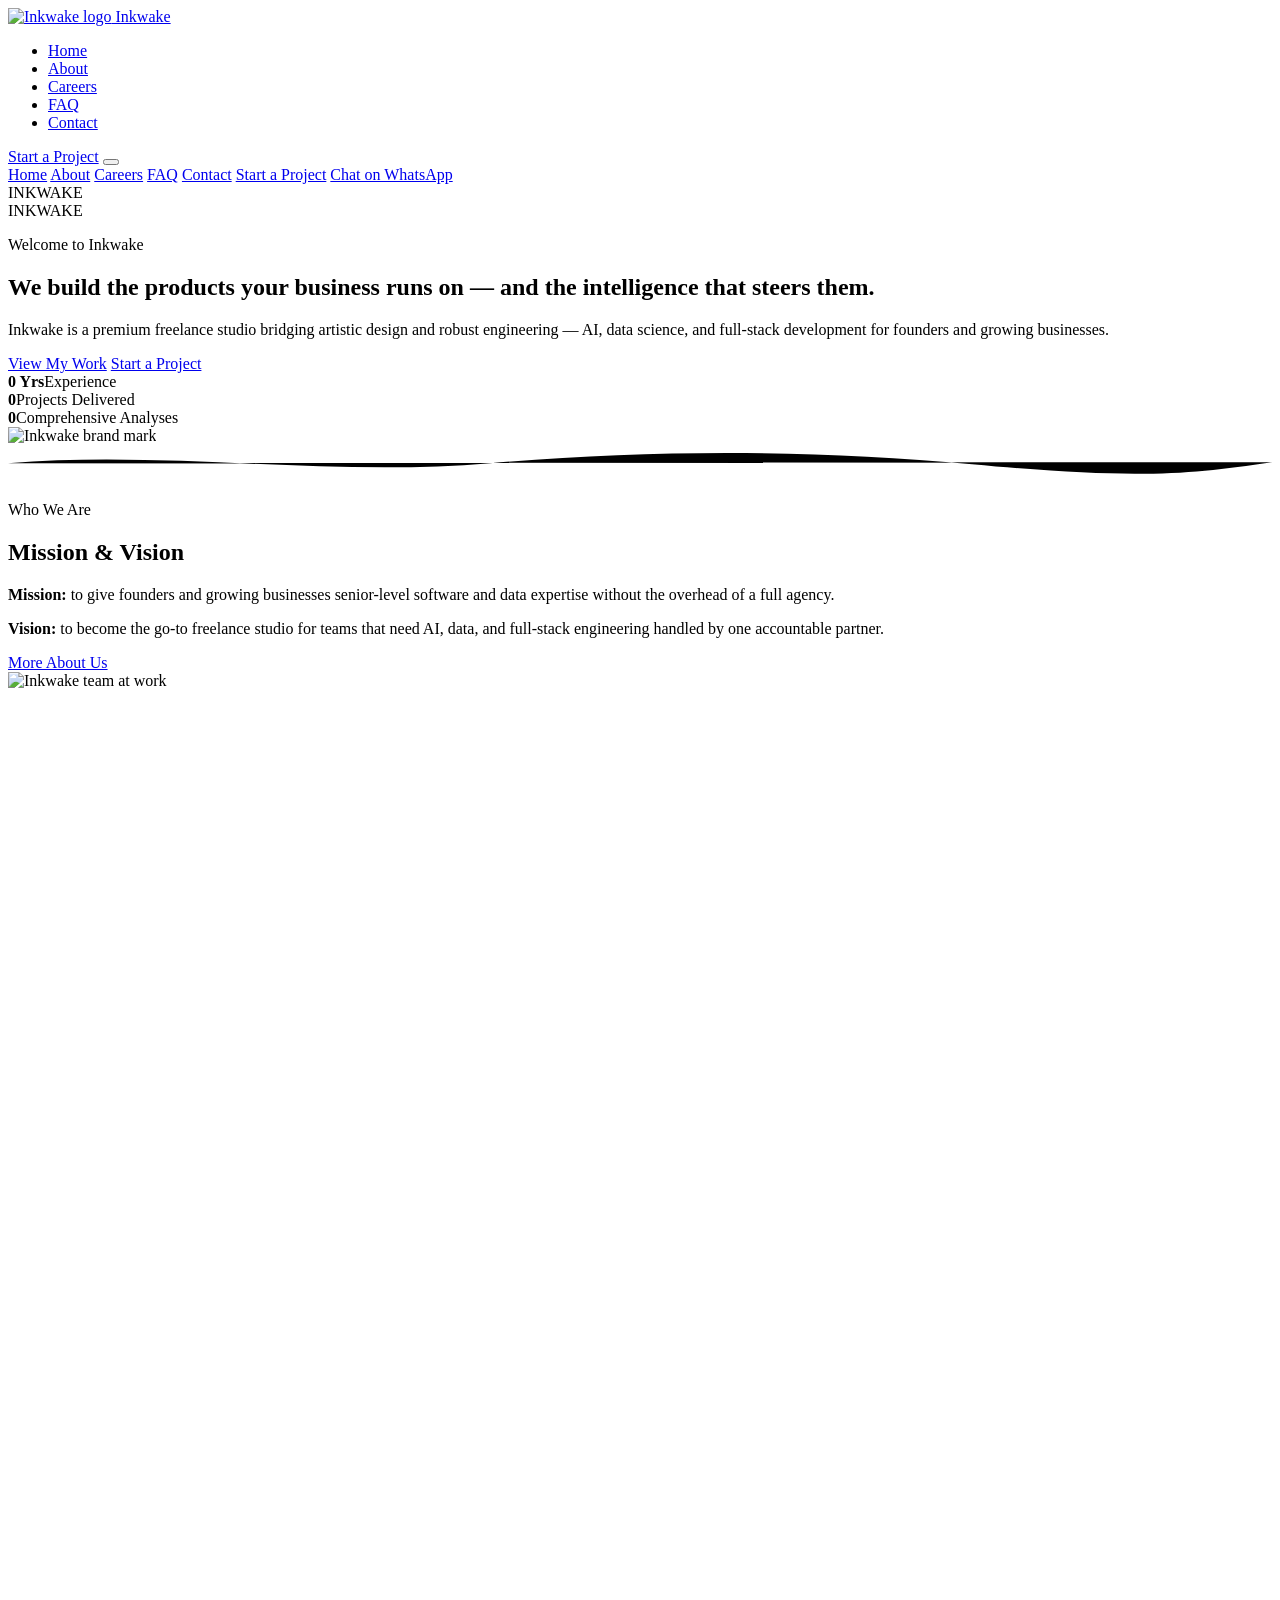
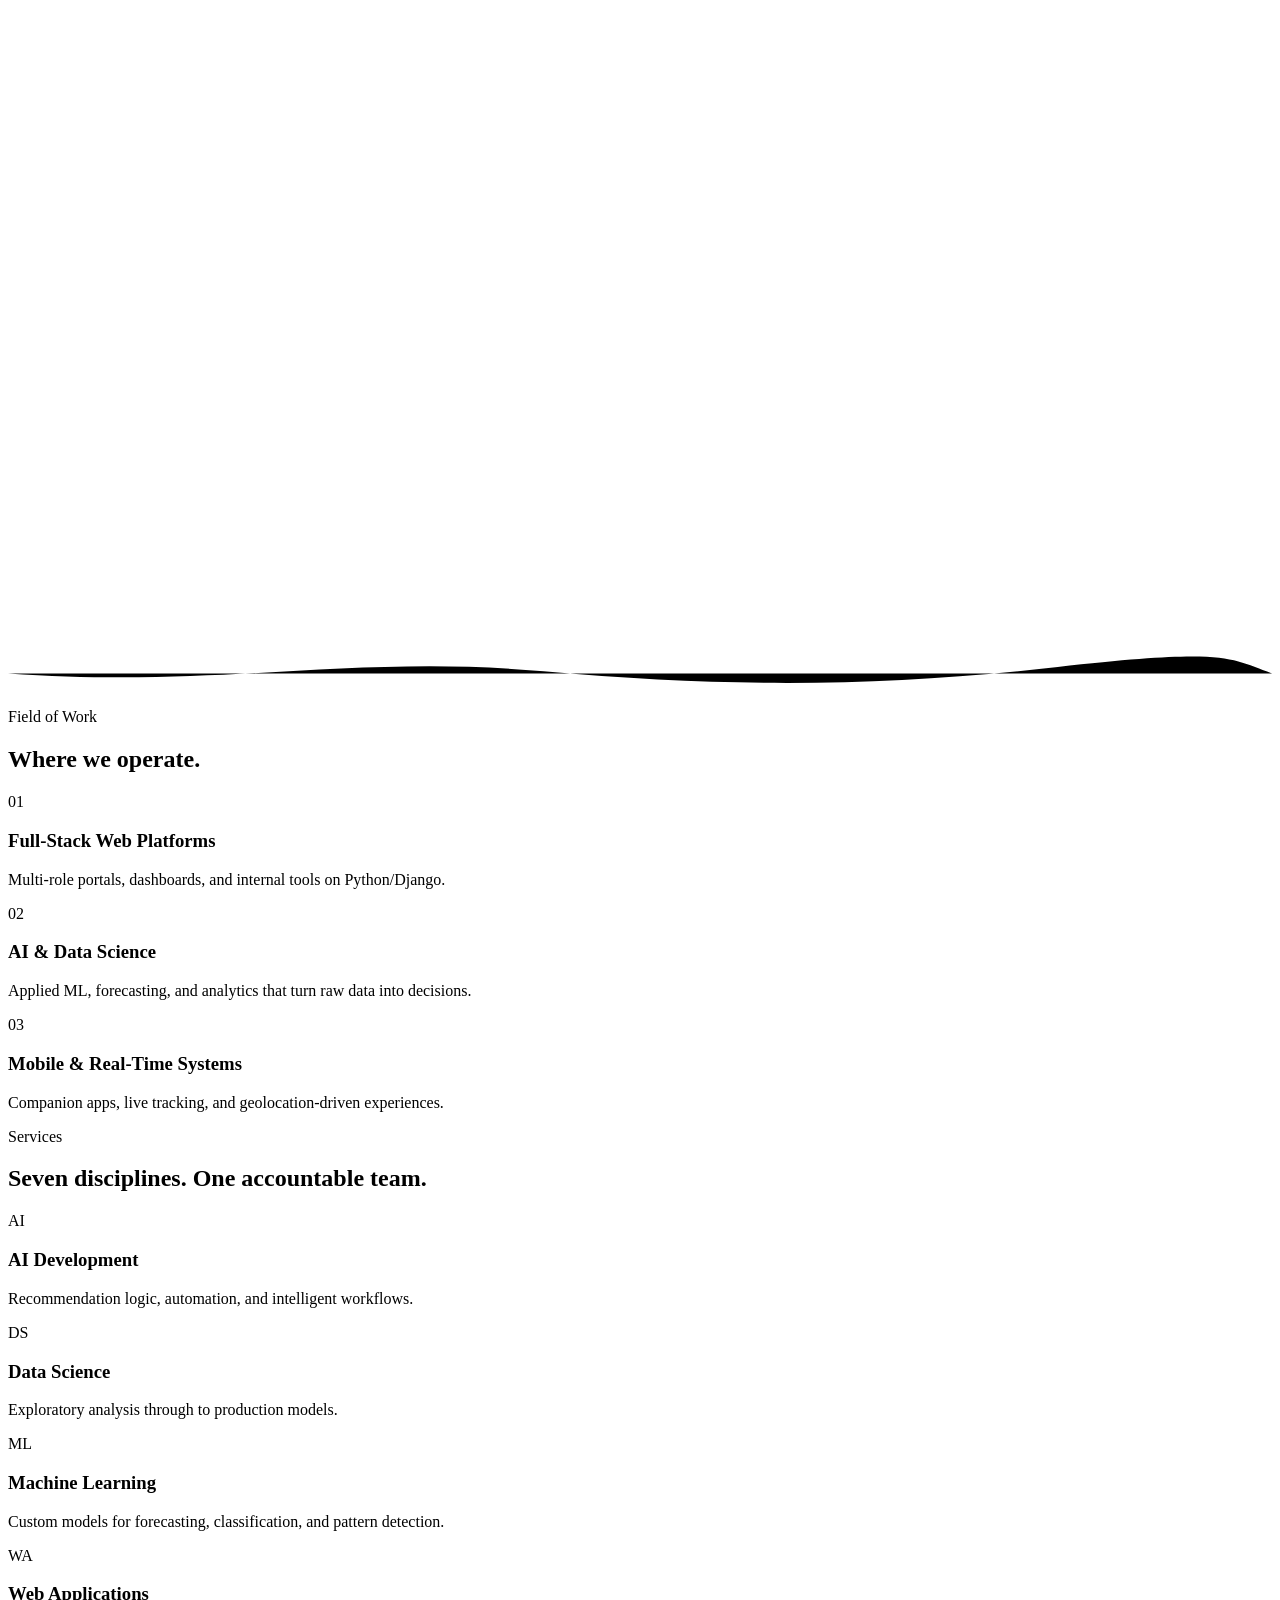
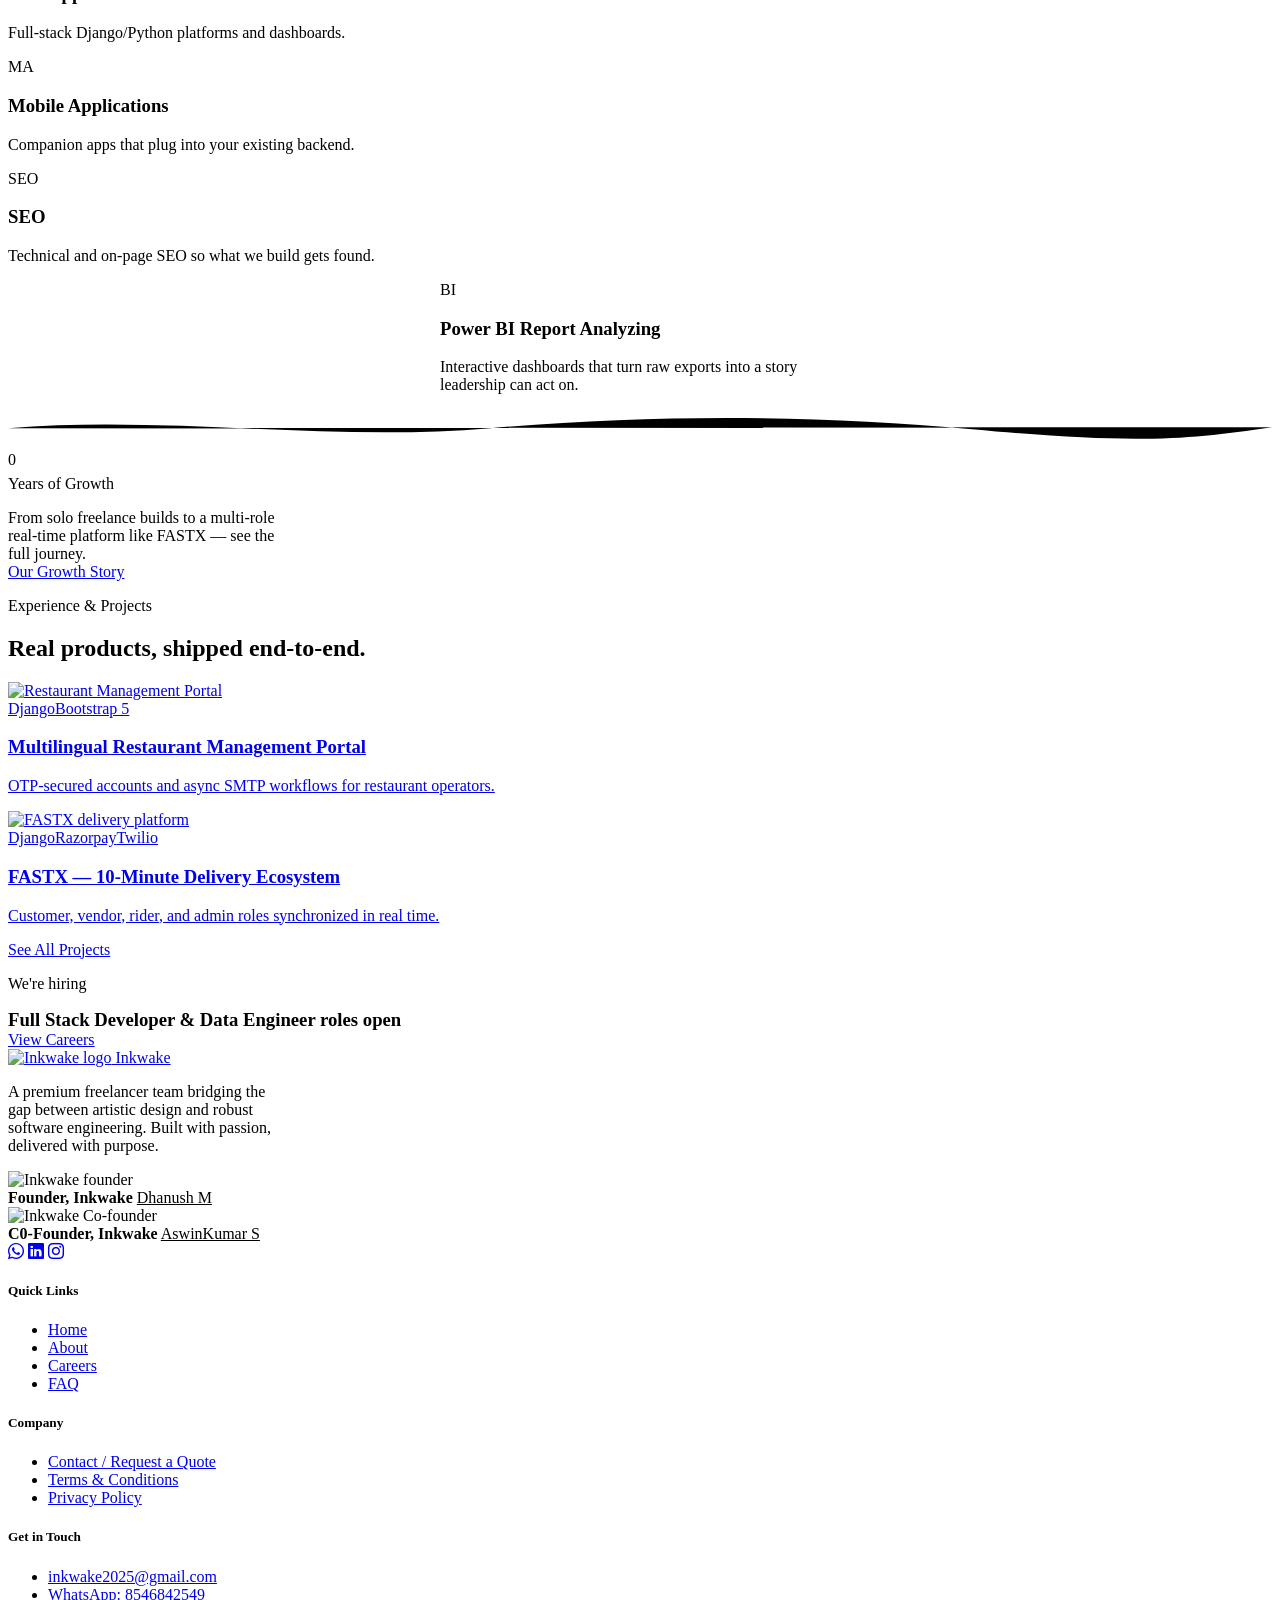
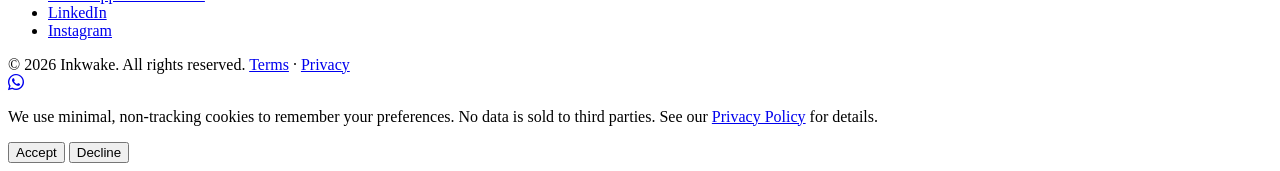
==== index.html @ c370181d "Add files via upload Initial commit" ====
<!DOCTYPE html>
<html lang="en">
<head>
<meta charset="UTF-8">
<meta name="viewport" content="width=device-width, initial-scale=1.0">
<title>Inkwake — Freelance Software, AI &amp; Data Science Studio</title>
<meta name="description" content="Inkwake is a premium freelance studio building AI, data science, web, and mobile applications. Custom software, machine learning, SEO, and Power BI analytics — built with passion, delivered with purpose.">
<meta name="keywords" content="freelance software developer, freelance web developer, full stack developer for hire, django developer freelance, data science freelancer, machine learning freelancer, Power BI analyst, custom software development, Inkwake, hire freelance developer India">
<meta name="author" content="Inkwake">
<meta name="robots" content="index, follow">
<link rel="canonical" href="https://www.inkwake.com/">
<meta property="og:type" content="website">
<meta property="og:site_name" content="Inkwake">
<meta property="og:title" content="Inkwake — Freelance Software, AI &amp; Data Science Studio">
<meta property="og:description" content="Custom software, AI/ML, web and mobile apps, and data analytics — built with passion, delivered with purpose.">
<meta property="og:image" content="assets/images/og-cover.jpg">
<meta property="og:url" content="https://www.inkwake.com/">
<meta name="twitter:card" content="summary_large_image">
<link rel="icon" href="assets/images/favicon.png">
<link rel="preconnect" href="https://fonts.googleapis.com">
<link href="https://fonts.googleapis.com/css2?family=Space+Grotesk:wght@500;600;700&family=Inter:wght@400;500;600&family=JetBrains+Mono:wght@400;500&display=swap" rel="stylesheet">
<link rel="stylesheet" href="assets/css/style.css">
<link
    rel="stylesheet"
    href="https://cdn.jsdelivr.net/npm/bootstrap-icons@1.11.3/font/bootstrap-icons.min.css"
>
<script type="application/ld+json">
{
  "@context": "https://schema.org",
  "@type": "ProfessionalService",
  "name": "Inkwake",
  "description": "Freelance software development, AI, data science, and web/mobile app studio.",
  "url": "https://www.inkwake.com/",
  "logo": "https://www.inkwake.com/assets/images/logo.png",
  "sameAs": ["https://www.linkedin.com/company/inkwake", "https://www.instagram.com/inkwake_"]
}
</script>
</head>
<body data-page="home">
<div class="ink-field"></div>
<div class="grain"></div>

<header>
<nav class="nav">
  <div class="nav-inner">
    <a href="index.html" class="brand">
      <!-- LOGO PLACEHOLDER (NAV): replace with your Inkwake SVG, e.g.
           <img src="assets/images/inkwake-logo.svg" alt="Inkwake logo"> -->
      <img src="assets\images\logo1.png" alt="Inkwake logo">
      Inkwake
    </a>

    <ul class="nav-links">
      <li><a href="index.html" data-page="home">Home</a></li>
      <li><a href="about.html" data-page="about">About</a></li>
      <li><a href="career.html" data-page="career">Careers</a></li>
      <li><a href="faq.html" data-page="faq">FAQ</a></li>
      <li><a href="contact.html" data-page="contact">Contact</a></li>
    </ul>

    <a href="contact.html" class="nav-cta">Start a Project</a>

    <button class="nav-toggle" aria-label="Open menu" aria-expanded="false">
      <span></span>
    </button>
  </div>
</nav>
</header>

<div class="drawer-backdrop"></div>
<div class="drawer">
  <a href="index.html" data-page="home">Home</a>
  <a href="about.html" data-page="about">About</a>
  <a href="career.html" data-page="career">Careers</a>
  <a href="faq.html" data-page="faq">FAQ</a>
  <a href="contact.html" data-page="contact">Contact</a>
  <a href="contact.html" class="btn btn-primary btn-sm">Start a Project</a>
  <a href="https://wa.me/918546842549" data-link="whatsapp" target="_blank" rel="noopener" class="btn btn-ghost btn-sm">Chat on WhatsApp</a>
</div>

<main>
  <!-- ============ HERO / WELCOME ============ -->
  <section class="hero wordmark-wrap">
    <div class="wordmark">INKWAKE</div>
    <div class="wordmark gold-fill" aria-hidden="true">INKWAKE</div>
    <div class="parallax-layer parallax-blob" style="top:10%; left:-120px;" data-speed="0.12" data-dir="right"></div>
    <div class="parallax-layer parallax-blob" style="bottom:0%; right:-140px;" data-speed="0.16" data-dir="left"></div>

    <div class="container hero-grid">
      <div>
        <p class="eyebrow">Welcome to Inkwake</p>
        <h1 class="reveal in-view">We build the products your business runs on <span class="accent">— and the intelligence that steers them.</span></h1>
        <p class="hero-lede reveal in-view">Inkwake is a premium freelance studio bridging artistic design and robust engineering — AI, data science, and full-stack development for founders and growing businesses.</p>
        <div class="hero-actions">
          <a href="about.html#projects" class="btn btn-primary">View My Work</a>
          <a href="contact.html" class="btn btn-ghost">Start a Project</a>
        </div>
        <div class="hero-stats">
          <div class="hero-stat"><b><span data-count="2" data-suffix="+">0</span> Yrs</b><span>Experience</span></div>
          <div class="hero-stat"><b><span data-count="6" data-suffix="+">0</span></b><span>Projects Delivered</span></div>
          <div class="hero-stat"><b><span data-count="3" data-suffix="+">0</span></b><span>Comprehensive Analyses</span></div>
        </div>
      </div>
      <div class="hero-mark reveal in-view">
        <img src="assets/images/logo-mark.png" alt="Inkwake brand mark">
      </div>
    </div>
  </section>

  <svg class="ink-divider container" viewBox="0 0 1180 34" preserveAspectRatio="none"><path d="M0 17 C 150 5, 300 30, 450 17 S 750 4, 900 18 S 1100 28, 1180 16"/></svg>

  <!-- ============ MISSION & VISION ============ -->
  <section>
    <div class="container two-col">
      <div class="reveal">
        <p class="eyebrow">Who We Are</p>
        <h2>Mission &amp; Vision</h2>
        <p><strong>Mission:</strong> to give founders and growing businesses senior-level software and data expertise without the overhead of a full agency.</p>
        <p><strong>Vision:</strong> to become the go-to freelance studio for teams that need AI, data, and full-stack engineering handled by one accountable partner.</p>
        <a href="about.html" class="btn btn-ghost btn-sm">More About Us</a>
      </div>
      <div class="reveal">
        <div class="hero-mark" style="aspect-ratio:4/5;">
          <img src="assets\images\mission and vision.png" alt="Inkwake team at work" style="width:78%;">
        </div>
      </div>
    </div>
  </section>

  <svg class="ink-divider container" viewBox="0 0 1180 34" preserveAspectRatio="none"><path d="M0 20 C 200 34, 320 2, 500 18 S 820 32, 980 14 S 1140 6, 1180 20"/></svg>

  <!-- ============ FIELD OF WORK ============ -->
  <section>
    <div class="container">
      <div class="section-head reveal">
        <p class="eyebrow">Field of Work</p>
        <h2>Where we operate.</h2>
      </div>
      <div class="grid-3 stagger">
        <div class="card reveal" style="--i:0"><div class="icon">01</div><h3>Full-Stack Web Platforms</h3><p>Multi-role portals, dashboards, and internal tools on Python/Django.</p></div>
        <div class="card reveal" style="--i:1"><div class="icon">02</div><h3>AI &amp; Data Science</h3><p>Applied ML, forecasting, and analytics that turn raw data into decisions.</p></div>
        <div class="card reveal" style="--i:2"><div class="icon">03</div><h3>Mobile &amp; Real-Time Systems</h3><p>Companion apps, live tracking, and geolocation-driven experiences.</p></div>
      </div>
    </div>
  </section>

  <!-- ============ SERVICES ============ -->
  <section>
    <div class="container">
      <div class="section-head reveal">
        <p class="eyebrow">Services</p>
        <h2>Seven disciplines. One accountable team.</h2>
      </div>
      <div class="grid-3 stagger">
        <div class="card reveal" style="--i:0"><div class="icon">AI</div><h3>AI Development</h3><p>Recommendation logic, automation, and intelligent workflows.</p></div>
        <div class="card reveal" style="--i:1"><div class="icon">DS</div><h3>Data Science</h3><p>Exploratory analysis through to production models.</p></div>
        <div class="card reveal" style="--i:2"><div class="icon">ML</div><h3>Machine Learning</h3><p>Custom models for forecasting, classification, and pattern detection.</p></div>
        <div class="card reveal" style="--i:3"><div class="icon">WA</div><h3>Web Applications</h3><p>Full-stack Django/Python platforms and dashboards.</p></div>
        <div class="card reveal" style="--i:4"><div class="icon">MA</div><h3>Mobile Applications</h3><p>Companion apps that plug into your existing backend.</p></div>
        <div class="card reveal" style="--i:5"><div class="icon">SEO</div><h3>SEO</h3><p>Technical and on-page SEO so what we build gets found.</p></div>
      </div>
      <div class="load-more-wrap reveal">
        <div class="card" style="max-width:400px;margin:0 auto;">
          <div class="icon">BI</div>
          <h3>Power BI Report Analyzing</h3>
          <p>Interactive dashboards that turn raw exports into a story leadership can act on.</p>
        </div>
      </div>
    </div>
  </section>

  <svg class="ink-divider container" viewBox="0 0 1180 34" preserveAspectRatio="none"><path d="M0 17 C 150 5, 300 30, 450 17 S 750 4, 900 18 S 1100 28, 1180 16"/></svg>

  <!-- ============ GROWTH TEASER ============ -->
  <section>
    <div class="container">
      <div class="banner reveal">
        <div>
          <div class="big"><span data-count="2" data-suffix="+">0</span></div>
          <p class="label" style="margin-top:6px;">Years of Growth</p>
        </div>
        <p style="max-width:36ch;margin:0;">From solo freelance builds to a multi-role real-time platform like FASTX — see the full journey.</p>
        <a href="about.html#growth" class="btn btn-primary">Our Growth Story</a>
      </div>
    </div>
  </section>

  <!-- ============ EXPERIENCE / PROJECTS TEASER ============ -->
  <section>
    <div class="container">
      <div class="section-head reveal">
        <p class="eyebrow">Experience &amp; Projects</p>
        <h2>Real products, shipped end-to-end.</h2>
      </div>
      <div class="grid-2 stagger">
        <a href="about.html#projects" class="project-card reveal" style="--i:0">
          <div class="project-media"><img src="assets\images\restaurant.png" alt="Restaurant Management Portal"></div>
          <div class="project-body">
            <div class="project-tags"><span>Django</span><span>Bootstrap 5</span></div>
            <h3>Multilingual Restaurant Management Portal</h3>
            <p>OTP-secured accounts and async SMTP workflows for restaurant operators.</p>
          </div>
        </a>
        <a href="about.html#projects" class="project-card reveal" style="--i:1">
          <div class="project-media"><img src="assets\images\Fastx.png" alt="FASTX delivery platform"></div>
          <div class="project-body">
            <div class="project-tags"><span>Django</span><span>Razorpay</span><span>Twilio</span></div>
            <h3>FASTX — 10-Minute Delivery Ecosystem</h3>
            <p>Customer, vendor, rider, and admin roles synchronized in real time.</p>
          </div>
        </a>
      </div>
      <div class="load-more-wrap reveal">
        <a href="about.html#projects" class="btn btn-ghost">See All Projects</a>
      </div>
    </div>
  </section>

  <section>
    <div class="container">
      <div class="banner reveal">
        <div>
          <p class="label">We're hiring</p>
          <h3 style="margin:6px 0 0;">Full Stack Developer &amp; Data Engineer roles open</h3>
        </div>
        <a href="career.html" class="btn btn-primary">View Careers</a>
      </div>
    </div>
  </section>
</main>

<footer class="footer" id="site-footer">
  <div class="container">
    <div class="footer-grid">
      <div>
        <a href="index.html" class="brand" style="margin-bottom:16px;">
          <!-- LOGO PLACEHOLDER (FOOTER): replace with your Inkwake SVG -->
          <img src="assets\images\logo1.png" alt="Inkwake logo">
          Inkwake
        </a>
        <p style="max-width:34ch;">A premium freelancer team bridging the gap between artistic design and robust software engineering. Built with passion, delivered with purpose.</p>

        <!-- FOUNDER SECTION: swap the name/photo/link for your actual details -->
        <div class="founder-card">
          <div class="avatar-sm"><img src="assets/images/avatar.jpg" alt="Inkwake founder"></div>
          <div>
            <b>Founder, Inkwake</b>
            <span><a href="https://dhanush-m.vercel.app/" data-link="email" style="color:inherit;">Dhanush M</a></span>
          </div>
        </div>
        <div class="founder-card">
          <div class="avatar-sm"><img src="assets/images/avatar.jpg" alt="Inkwake Co-founder"></div>
          <div>
            <b>C0-Founder, Inkwake</b>
            <span><a href="#" data-link="email" style="color:inherit;">AswinKumar S</a></span>
          </div>
        </div>

        <div class="social-row">
          <a href="https://wa.me/918546842549" data-link="whatsapp" target="_blank" rel="noopener" aria-label="WhatsApp"><i class="bi bi-whatsapp"></i></a>
          <a href="https://www.linkedin.com/company/inkwake" data-link="linkedin" target="_blank" rel="noopener" aria-label="LinkedIn"><i class="bi bi-linkedin"></i></a>
          <a href="https://www.instagram.com/inkwake_" data-link="instagram" target="_blank" rel="noopener" aria-label="Instagram"><i class="bi bi-instagram"></i></a>
        </div>
      </div>

      <div>
        <h5>Quick Links</h5>
        <ul class="footer-links reveal-list">
          <li><a href="index.html">Home</a></li>
          <li><a href="about.html">About</a></li>
          <li><a href="career.html">Careers</a></li>
          <li><a href="faq.html">FAQ</a></li>
        </ul>
      </div>

      <div>
        <h5>Company</h5>
        <ul class="footer-links reveal-list">
          <li><a href="contact.html">Contact / Request a Quote</a></li>
          <li><a href="terms.html">Terms &amp; Conditions</a></li>
          <li><a href="privacy.html">Privacy Policy</a></li>
        </ul>
      </div>

      <div>
        <h5>Get in Touch</h5>
        <ul class="footer-links">
          <li><a href="mailto:inkwake2025@gmail.com" data-link="email" data-text="email">inkwake2025@gmail.com</a></li>
          <li><a href="https://wa.me/918546842549" data-link="whatsapp" target="_blank" rel="noopener">WhatsApp: 8546842549</a></li>
          <li><a href="https://www.linkedin.com/company/inkwake" data-link="linkedin" target="_blank" rel="noopener">LinkedIn</a></li>
          <li><a href="https://www.instagram.com/inkwake_?igsh=MWYxbHh0OXpxMWlzbA==" data-link="instagram" target="_blank" rel="noopener">Instagram</a></li>
        </ul>
      </div>
    </div>

    <div class="footer-bottom">
      <span>&copy; <span id="year"></span> Inkwake. All rights reserved.</span>
      <span><a href="terms.html">Terms</a> &middot; <a href="privacy.html">Privacy</a></span>
    </div>
  </div>
</footer>

<a href="https://wa.me/918546842549" data-link="whatsapp" target="_blank" rel="noopener" class="wa-fab" aria-label="Chat with Inkwake on WhatsApp"><i class="bi bi-whatsapp"></i></a>

<!-- ============ COOKIE CONSENT BANNER ============ -->
<div class="cookie-banner" data-cookie-banner role="dialog" aria-label="Cookie consent">
  <p>We use minimal, non-tracking cookies to remember your preferences. No data is sold to third parties. See our <a href="privacy.html">Privacy Policy</a> for details.</p>
  <div class="actions">
    <button class="btn btn-primary btn-sm" data-cookie-accept type="button">Accept</button>
    <button class="btn btn-ghost btn-sm" data-cookie-decline type="button">Decline</button>
  </div>
</div>

<script>document.getElementById('year') && (document.getElementById('year').textContent = new Date().getFullYear());</script>

<script src="assets/js/include.js"></script>
<script src="assets/js/main.js"></script>
</body>
</html>
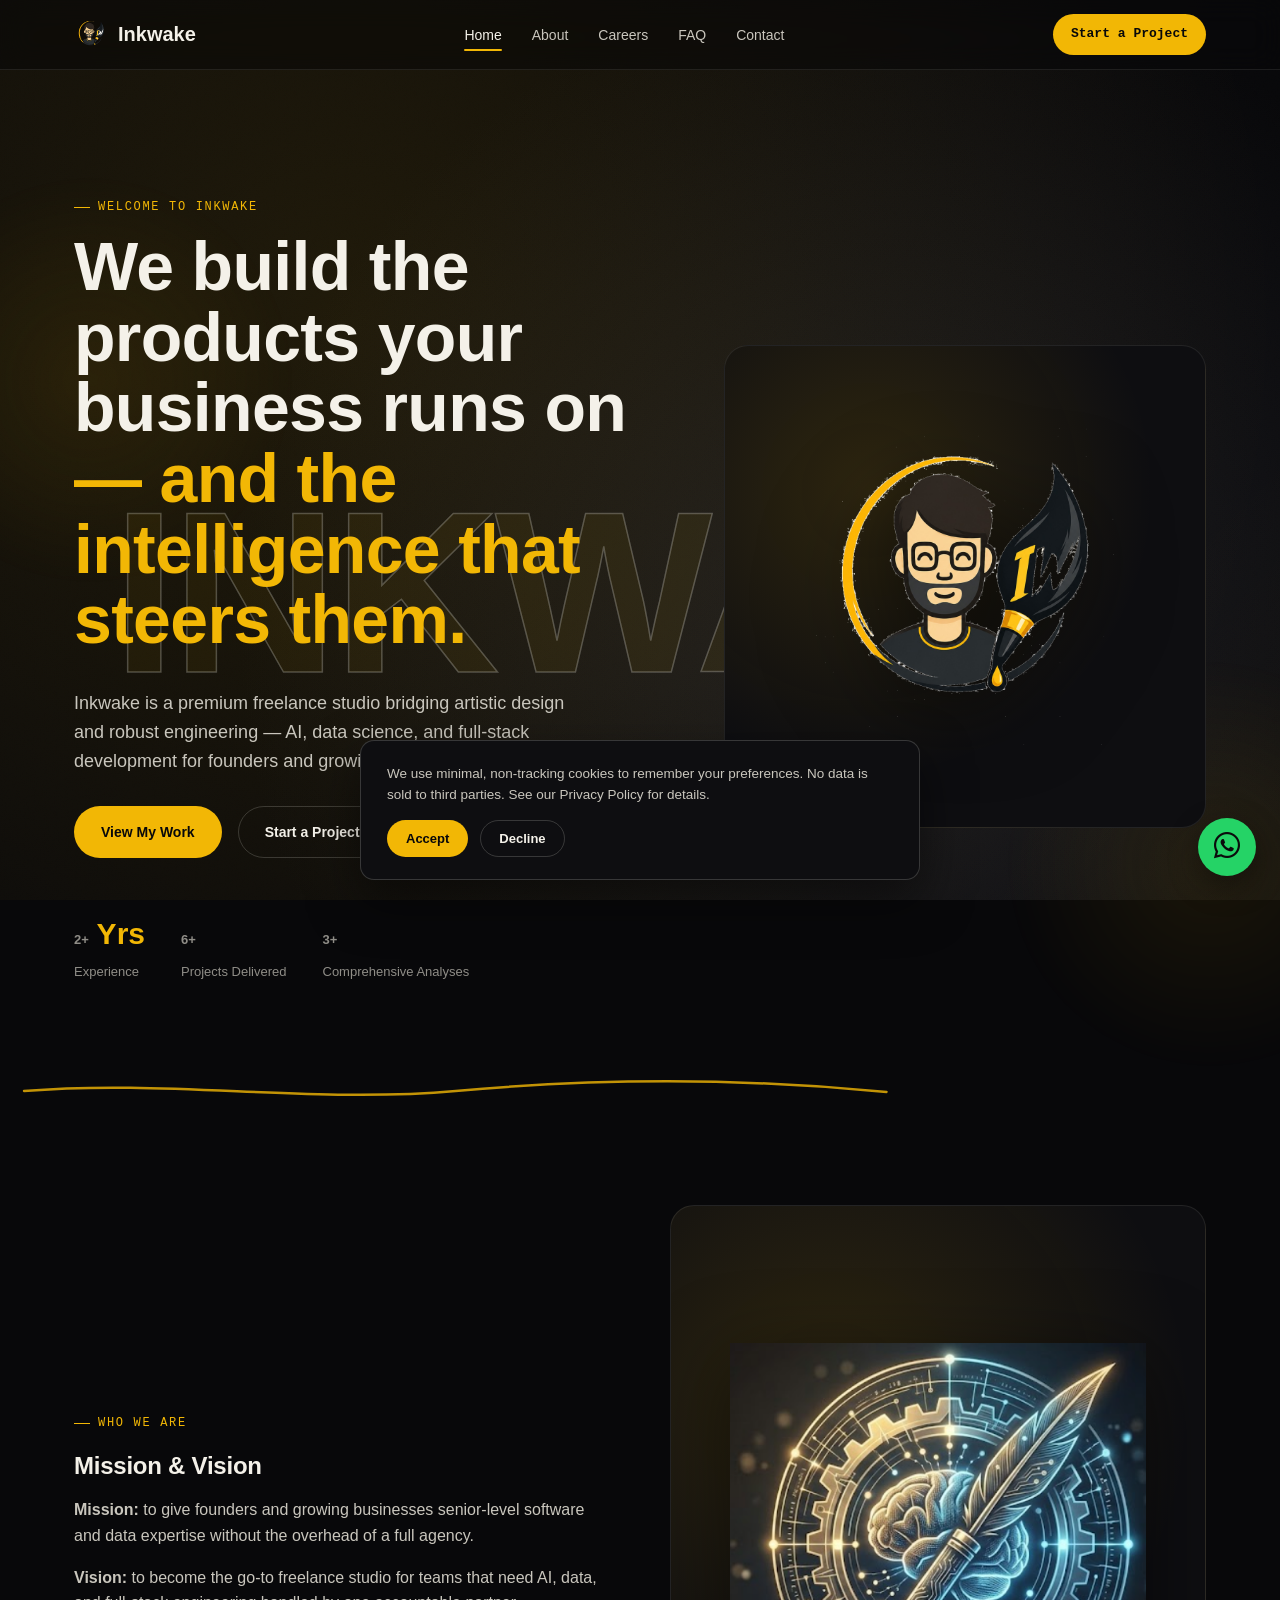
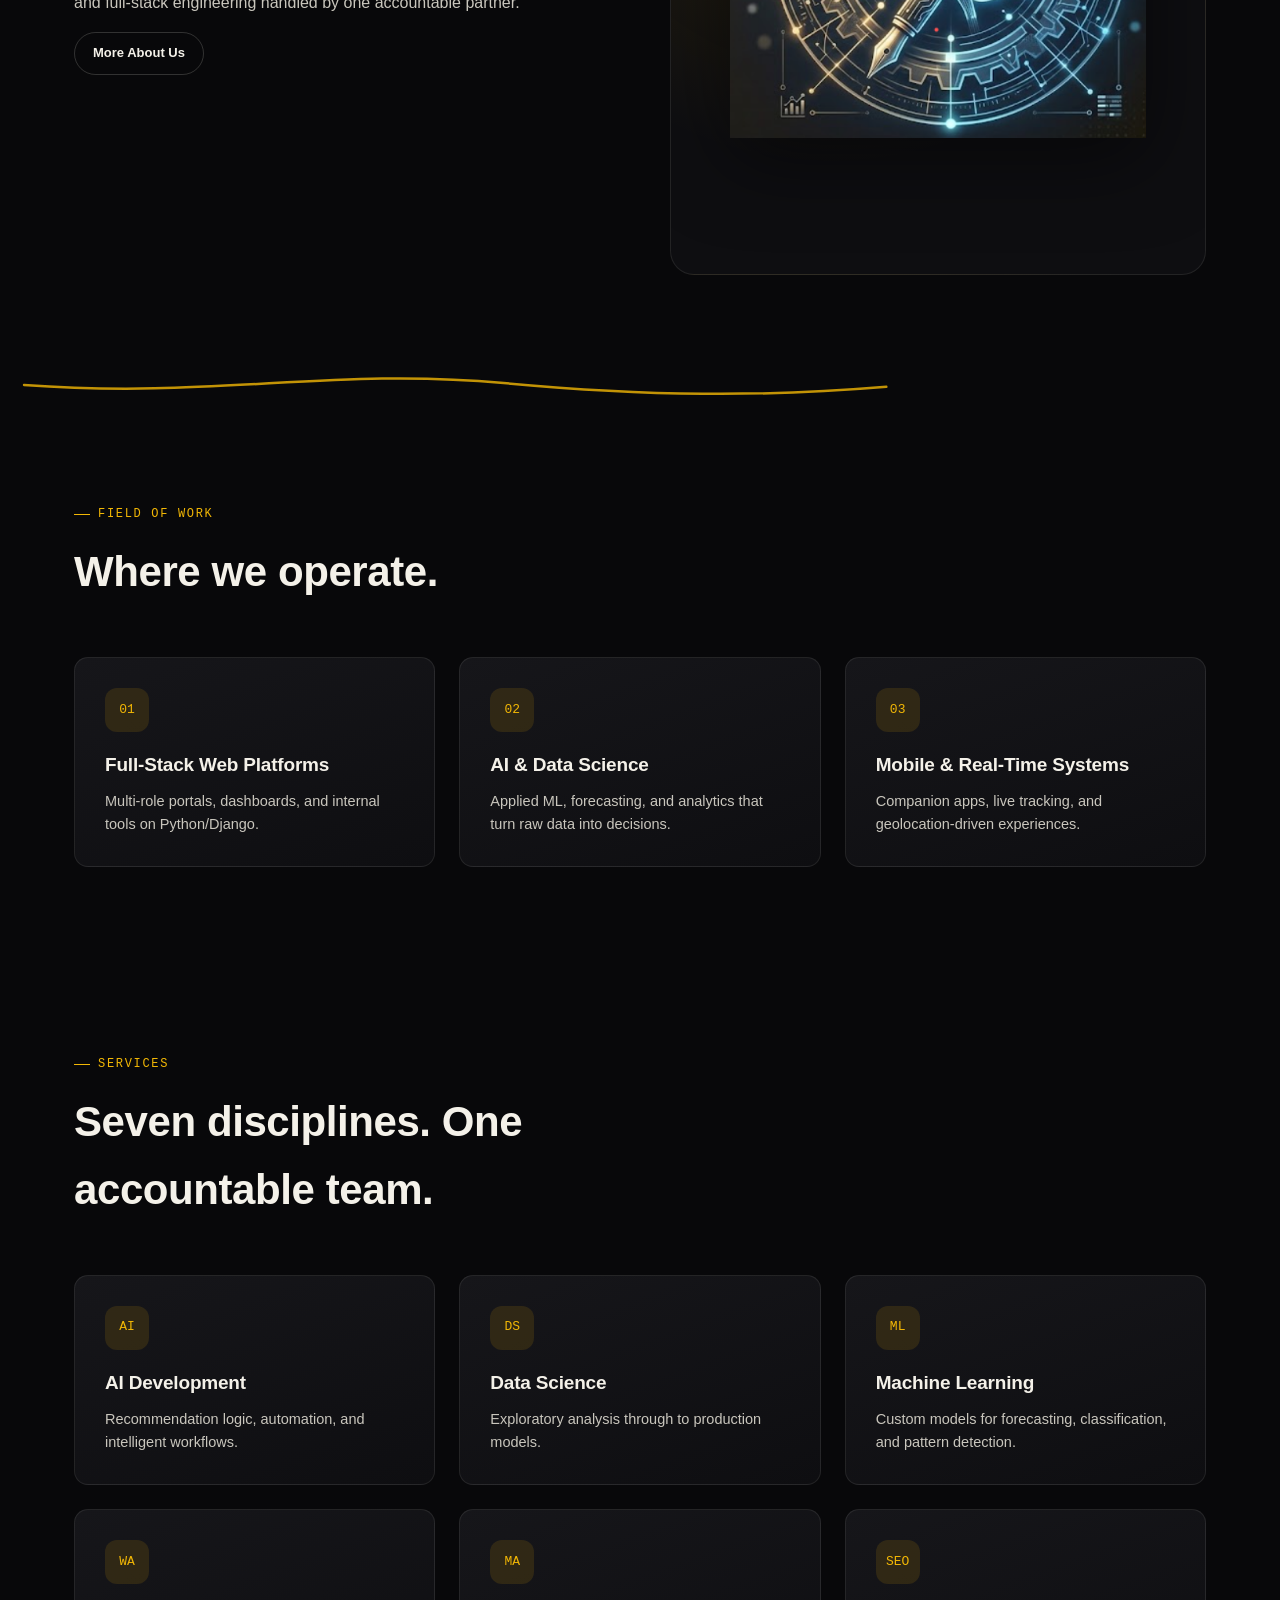
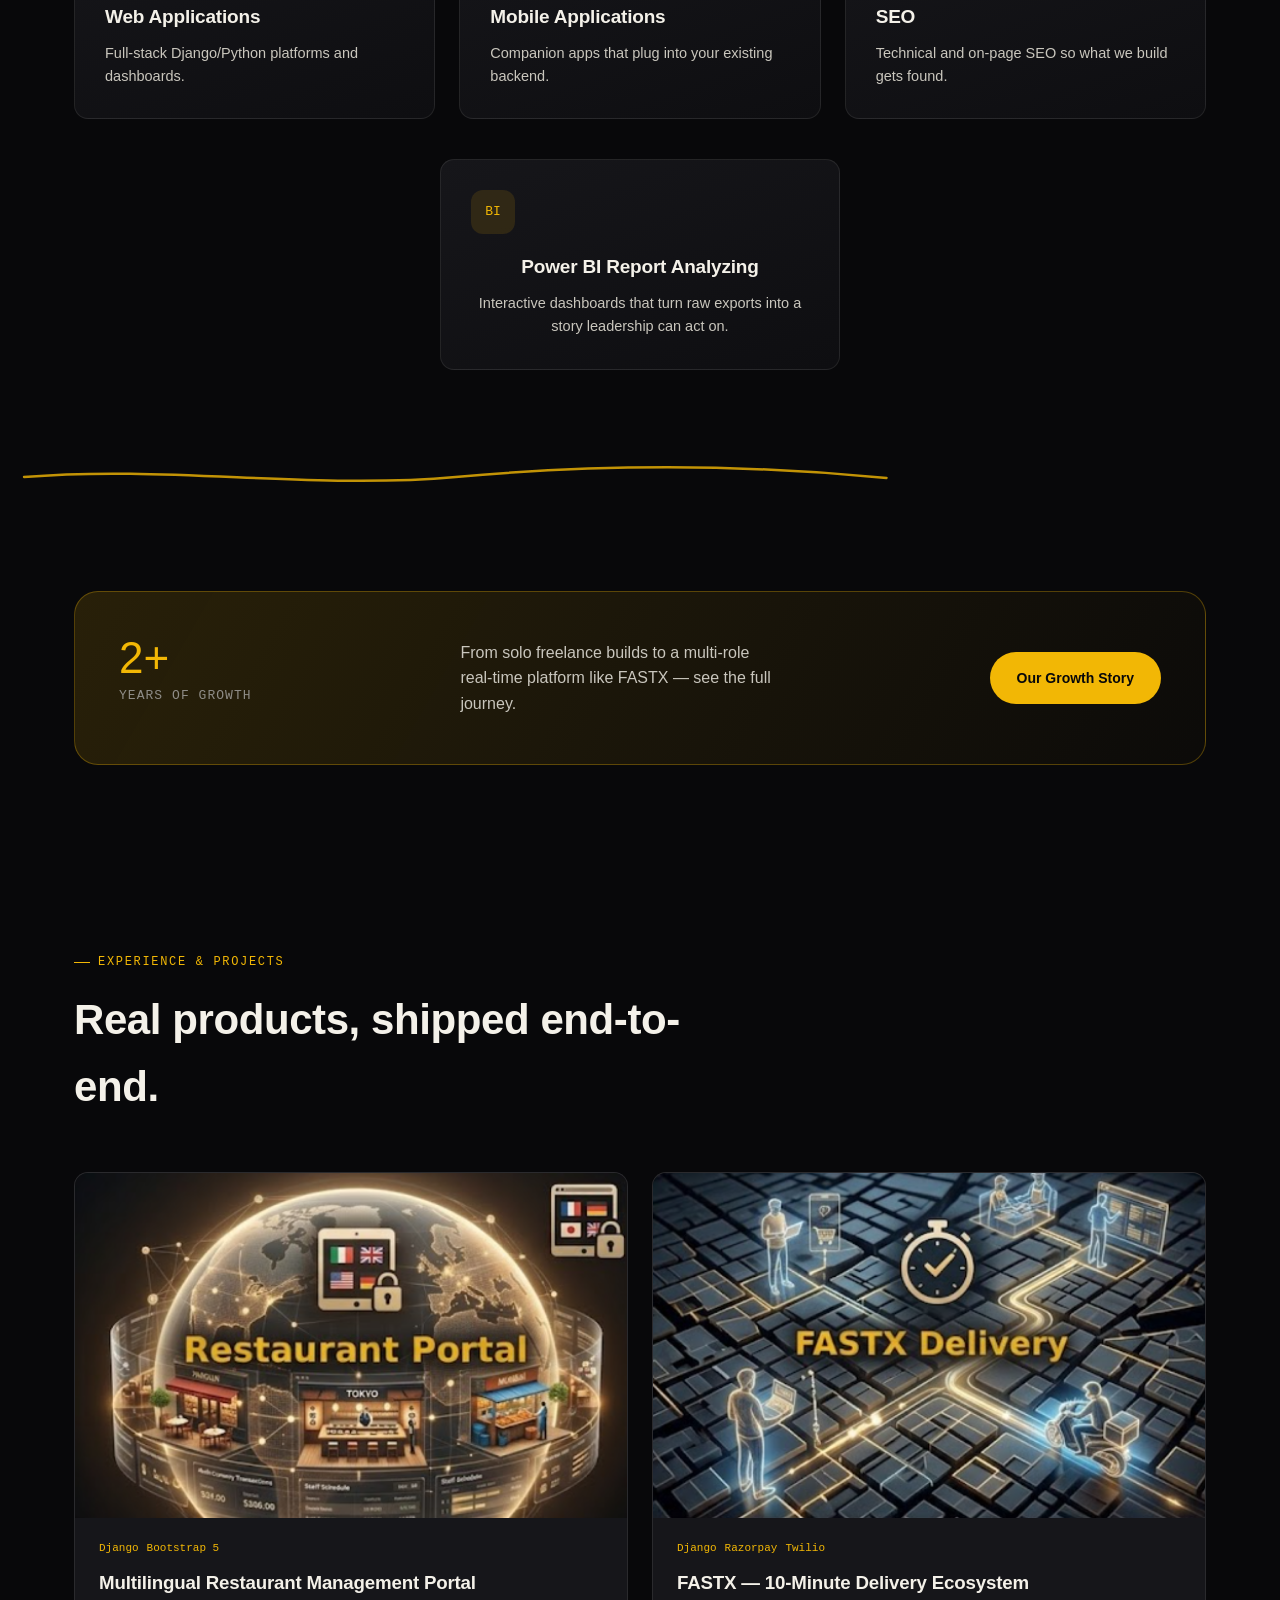
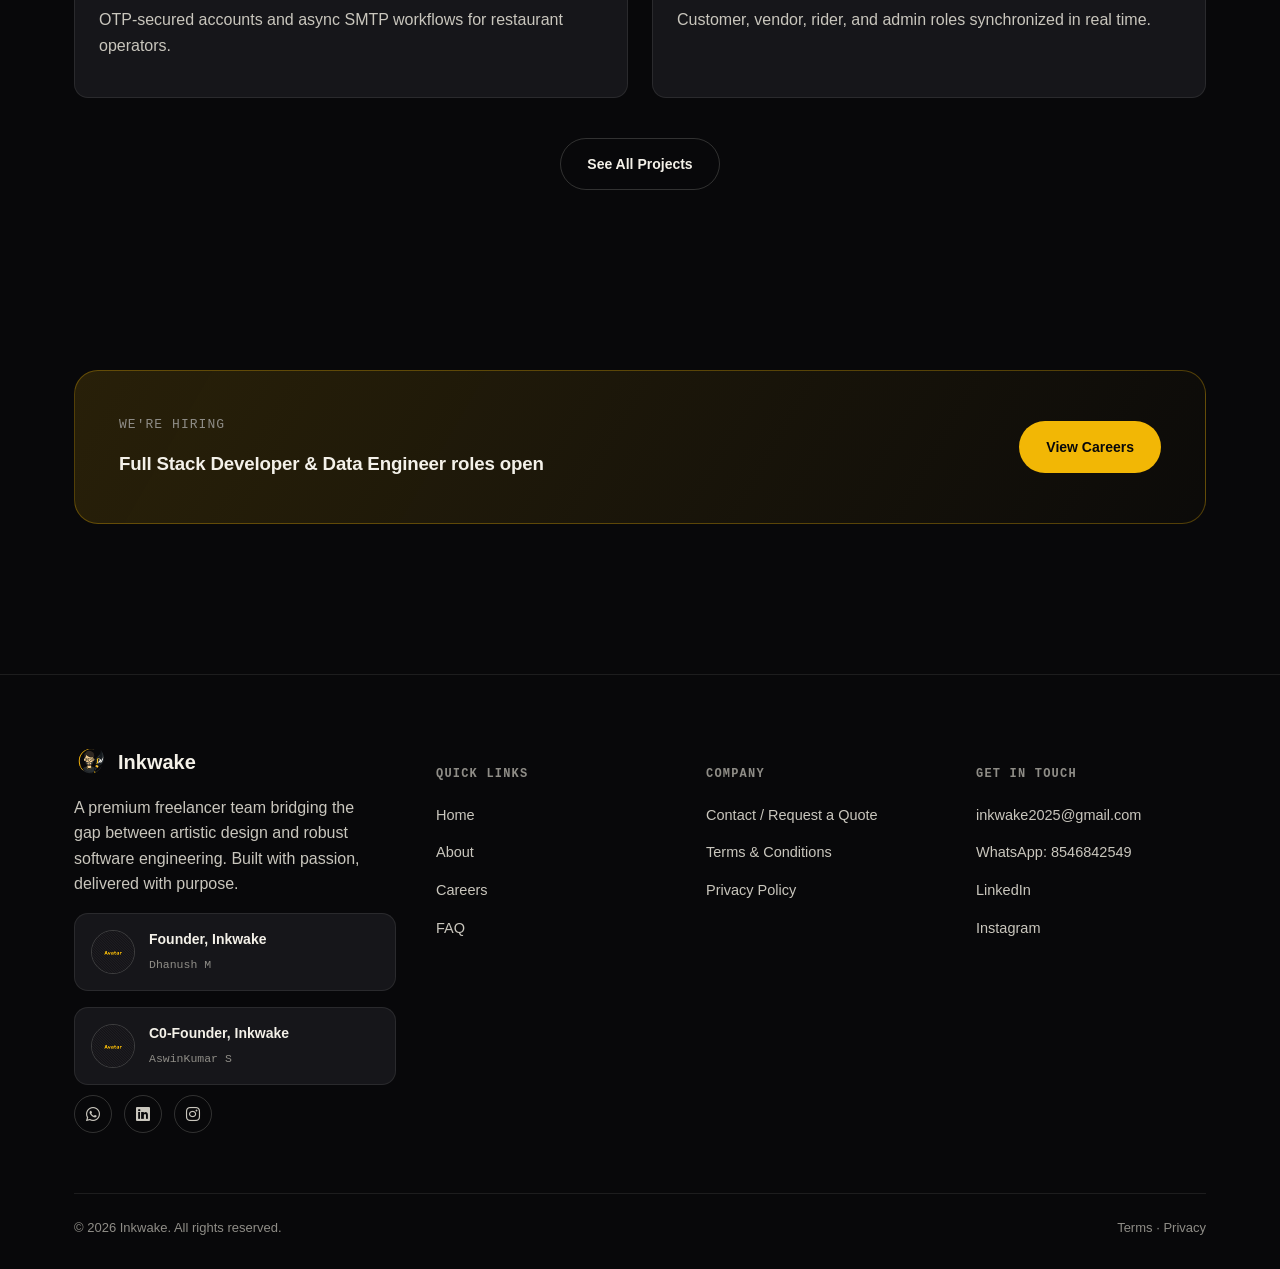
==== commit 3a5c36a5: "Update index.html" ====
--- a/index.html
+++ b/index.html
@@ -12,6 +12,7 @@
 <meta property="og:type" content="website">
 <meta property="og:site_name" content="Inkwake">
 <meta property="og:title" content="Inkwake — Freelance Software, AI &amp; Data Science Studio">
+<meta name="google-site-verification" content="FFs9fG_-80ujDXR_9SppuIR8bs-OQuO6kt7u7G4OOKA" />
 <meta property="og:description" content="Custom software, AI/ML, web and mobile apps, and data analytics — built with passion, delivered with purpose.">
 <meta property="og:image" content="assets/images/og-cover.jpg">
 <meta property="og:url" content="https://www.inkwake.com/">
--- a/assets/css/style.css
+++ b/assets/css/style.css
@@ -0,0 +1,608 @@
+/* ==========================================================================
+   INKWAKE — Design Tokens
+   Palette pulled from the brand mark: ink black, warm gold, off-white paper.
+   ========================================================================== */
+:root{
+  --ink-950: #08080a;
+  --ink-900: #0e0e11;
+  --ink-800: #16161a;
+  --ink-700: #202024;
+  --ink-600: #2c2c31;
+  --line: rgba(244,241,233,0.09);
+  --line-strong: rgba(244,241,233,0.18);
+
+  --paper: #f4f1e9;
+  --paper-dim: #c9c6bd;
+  --paper-mute: #8f8d87;
+
+  --gold: #f2b705;
+  --gold-soft: #f7d774;
+  --gold-dim: #a9860a;
+
+  --font-display: 'Space Grotesk', 'Segoe UI', sans-serif;
+  --font-body: 'Inter', 'Segoe UI', sans-serif;
+  --font-mono: 'JetBrains Mono', 'Courier New', monospace;
+
+  --radius-s: 8px;
+  --radius-m: 14px;
+  --radius-l: 24px;
+
+  --ease: cubic-bezier(.16,.8,.24,1);
+  --container: 1180px;
+}
+
+*,*::before,*::after{ box-sizing:border-box; }
+html{ scroll-behavior:smooth; }
+body{
+  margin:0;
+  background:var(--ink-950);
+  color:var(--paper);
+  font-family:var(--font-body);
+  font-size:16px;
+  line-height:1.6;
+  -webkit-font-smoothing:antialiased;
+  overflow-x:hidden;
+}
+img{ max-width:100%; display:block; }
+a{ color:inherit; text-decoration:none; }
+ul{ margin:0; padding:0; list-style:none; }
+h1,h2,h3,h4{ font-family:var(--font-display); margin:0 0 .5em; font-weight:600; letter-spacing:-0.01em; }
+p{ margin:0 0 1em; color:var(--paper-dim); }
+button{ font-family:inherit; }
+
+.container{ max-width:var(--container); margin:0 auto; padding:0 24px; }
+.eyebrow{
+  font-family:var(--font-mono);
+  font-size:12px;
+  letter-spacing:.14em;
+  text-transform:uppercase;
+  color:var(--gold);
+  display:inline-flex;
+  align-items:center;
+  gap:8px;
+  margin-bottom:14px;
+}
+.eyebrow::before{
+  content:'';
+  width:16px; height:1px;
+  background:var(--gold);
+}
+
+/* Focus visibility */
+a:focus-visible,button:focus-visible,input:focus-visible,textarea:focus-visible,select:focus-visible{
+  outline:2px solid var(--gold);
+  outline-offset:3px;
+  border-radius:4px;
+}
+
+/* Reduced motion */
+@media (prefers-reduced-motion: reduce){
+  *{ animation-duration:0.01ms !important; animation-iteration-count:1 !important; transition-duration:0.01ms !important; scroll-behavior:auto !important; }
+}
+
+/* ==========================================================================
+   Ambient background — slow-shifting gradient mesh (site-wide signature)
+   ========================================================================== */
+.ink-field{
+  position:fixed; inset:0; z-index:-2; pointer-events:none;
+  background:
+    radial-gradient(circle at 15% 20%, rgba(242,183,5,0.10), transparent 40%),
+    radial-gradient(circle at 85% 75%, rgba(242,183,5,0.07), transparent 45%),
+    radial-gradient(circle at 50% 50%, rgba(42,42,48,0.6), transparent 60%),
+    var(--ink-950);
+  background-size:180% 180%, 180% 180%, 140% 140%, 100% 100%;
+  animation: driftField 26s ease-in-out infinite;
+}
+@keyframes driftField{
+  0%{ background-position:0% 0%, 100% 100%, 50% 50%, 0 0; }
+  50%{ background-position:30% 40%, 70% 60%, 55% 45%, 0 0; }
+  100%{ background-position:0% 0%, 100% 100%, 50% 50%, 0 0; }
+}
+.grain{
+  position:fixed; inset:0; z-index:-1; pointer-events:none; opacity:.035; mix-blend-mode:overlay;
+  background-image:url("data:image/svg+xml,%3Csvg xmlns='http://www.w3.org/2000/svg' width='120' height='120'%3E%3Cfilter id='n'%3E%3CfeTurbulence type='fractalNoise' baseFrequency='.9' numOctaves='2' stitchTiles='stitch'/%3E%3C/filter%3E%3Crect width='100%25' height='100%25' filter='url(%23n)'/%3E%3C/svg%3E");
+}
+
+/* ==========================================================================
+   Ink-stroke divider — the site's signature element.
+   A hand-drawn brush path that draws itself in on scroll, echoing the
+   paintbrush in the Inkwake mark. Used between major sections instead of
+   a plain rule.
+   ========================================================================== */
+.ink-divider{ width:100%; height:34px; margin:0 auto; overflow:visible; }
+.ink-divider path{
+  fill:none;
+  stroke:var(--gold);
+  stroke-width:2.5;
+  stroke-linecap:round;
+  stroke-dasharray:900;
+  stroke-dashoffset:900;
+  opacity:.8;
+}
+.ink-divider.in-view path{
+  animation: drawStroke 1.4s var(--ease) forwards;
+}
+@keyframes drawStroke{ to{ stroke-dashoffset:0; } }
+
+/* ==========================================================================
+   Navigation
+   ========================================================================== */
+.nav{
+  position:sticky; top:0; z-index:100;
+  border-bottom:1px solid var(--line);
+  background:rgba(8,8,10,0.55);
+  backdrop-filter:blur(14px) saturate(140%);
+  -webkit-backdrop-filter:blur(14px) saturate(140%);
+}
+.nav-inner{
+  max-width:var(--container); margin:0 auto; padding:14px 24px;
+  display:flex; align-items:center; justify-content:space-between;
+}
+.brand{ display:flex; align-items:center; gap:10px; font-family:var(--font-display); font-weight:700; font-size:20px; }
+.brand img{ height:34px; width:auto; }
+/* NAV LOGO PLACEHOLDER: swap /assets/images/logo.png with your SVG and update this <img> src in every partials/header.html reference */
+
+.nav-links{ display:flex; align-items:center; gap:30px; }
+.nav-links a{
+  font-size:14px; color:var(--paper-dim); position:relative; padding:6px 0;
+  transition:color .2s var(--ease);
+}
+.nav-links a:hover, .nav-links a[aria-current="page"]{ color:var(--paper); }
+.nav-links a[aria-current="page"]::after{
+  content:''; position:absolute; left:0; right:0; bottom:-2px; height:2px; background:var(--gold); border-radius:2px;
+}
+.nav-cta{
+  font-family:var(--font-mono); font-size:13px; padding:10px 18px;
+  background:var(--gold); color:var(--ink-950); border-radius:100px; font-weight:600;
+  transition:transform .2s var(--ease), box-shadow .2s var(--ease);
+}
+.nav-cta:hover{ transform:translateY(-2px); box-shadow:0 8px 24px rgba(242,183,5,0.25); }
+
+.nav-toggle{
+  display:none; background:none; border:1px solid var(--line-strong); border-radius:8px;
+  width:42px; height:38px; cursor:pointer; position:relative;
+}
+.nav-toggle span, .nav-toggle span::before, .nav-toggle span::after{
+  content:''; position:absolute; left:10px; right:10px; height:2px; background:var(--paper); transition:transform .25s var(--ease), opacity .25s var(--ease);
+}
+.nav-toggle span{ top:18px; }
+.nav-toggle span::before{ top:-7px; }
+.nav-toggle span::after{ top:7px; }
+.nav-toggle[aria-expanded="true"] span{ background:transparent; }
+.nav-toggle[aria-expanded="true"] span::before{ transform:translateY(7px) rotate(45deg); }
+.nav-toggle[aria-expanded="true"] span::after{ transform:translateY(-7px) rotate(-45deg); }
+
+/* Mobile off-screen drawer */
+.drawer-backdrop{
+  position:fixed; inset:0; background:rgba(8,8,10,.6); backdrop-filter:blur(2px);
+  opacity:0; pointer-events:none; transition:opacity .3s var(--ease); z-index:98;
+}
+.drawer-backdrop.open{ opacity:1; pointer-events:auto; }
+.drawer{
+  position:fixed; top:0; right:0; height:100%; width:min(320px,84vw);
+  background:var(--ink-900); border-left:1px solid var(--line);
+  transform:translateX(100%); transition:transform .35s var(--ease); z-index:99;
+  padding:90px 28px 28px; display:flex; flex-direction:column; gap:26px;
+}
+.drawer.open{ transform:translateX(0); }
+.drawer a{ font-family:var(--font-display); font-size:20px; color:var(--paper); }
+.drawer .nav-cta{ align-self:flex-start; }
+
+@media (max-width:880px){
+  .nav-links{ display:none; }
+  .nav-cta{ display:none; }
+  .nav-toggle{ display:block; }
+}
+
+/* ==========================================================================
+   Buttons
+   ========================================================================== */
+.btn{
+  display:inline-flex; align-items:center; gap:10px; font-weight:600; font-size:14px;
+  padding:14px 26px; border-radius:100px; border:1px solid transparent; cursor:pointer;
+  transition:transform .2s var(--ease), box-shadow .2s var(--ease), background .2s var(--ease), color .2s var(--ease);
+}
+.btn-primary{ background:var(--gold); color:var(--ink-950); }
+.btn-primary:hover{ transform:translateY(-2px); box-shadow:0 10px 28px rgba(242,183,5,.28); }
+.btn-ghost{ background:transparent; color:var(--paper); border-color:var(--line-strong); }
+.btn-ghost:hover{ border-color:var(--gold); color:var(--gold); }
+.btn-sm{ padding:10px 18px; font-size:13px; }
+
+/* ==========================================================================
+   Hero
+   ========================================================================== */
+.hero{ padding:120px 0 90px; position:relative; }
+.hero-grid{ display:grid; grid-template-columns:1.1fr .9fr; gap:60px; align-items:center; }
+.hero h1{ font-size:clamp(38px,5.4vw,68px); line-height:1.04; }
+.hero h1 .accent{ color:var(--gold); position:relative; }
+.hero-lede{ font-size:18px; max-width:52ch; }
+.hero-actions{ display:flex; gap:16px; flex-wrap:wrap; margin-top:30px; }
+.hero-stats{ display:flex; gap:36px; margin-top:52px; flex-wrap:wrap; }
+.hero-stat b{ display:block; font-family:var(--font-display); font-size:30px; color:var(--gold); }
+.hero-stat span{ font-size:13px; color:var(--paper-mute); }
+
+.hero-mark{
+  position:relative; aspect-ratio:1/1; border-radius:var(--radius-l);
+  background:radial-gradient(circle at 30% 30%, rgba(242,183,5,.14), transparent 60%), var(--ink-900);
+  border:1px solid var(--line); display:flex; align-items:center; justify-content:center; overflow:hidden;
+}
+.hero-mark img{ width:62%; filter:drop-shadow(0 20px 40px rgba(0,0,0,.5)); animation:float 6s ease-in-out infinite; }
+@keyframes float{ 0%,100%{ transform:translateY(0);} 50%{ transform:translateY(-14px);} }
+/* HERO IMAGE PLACEHOLDER: replace /assets/images/logo-mark.png with a transparent Inkwake mark or a product/team shot */
+
+@media (max-width:880px){ .hero-grid{ grid-template-columns:1fr; } .hero{ padding:90px 0 60px; } }
+
+/* ==========================================================================
+   Sections / general
+   ========================================================================== */
+section{ padding:90px 0; position:relative; }
+.section-head{ max-width:640px; margin-bottom:52px; }
+.section-head h2{ font-size:clamp(28px,3.6vw,42px); }
+.two-col{ display:grid; grid-template-columns:1fr 1fr; gap:60px; align-items:center; }
+@media (max-width:880px){ .two-col{ grid-template-columns:1fr; gap:36px; } }
+
+/* Reveal-on-scroll utility */
+.reveal{ opacity:0; transform:translateY(28px); transition:opacity .7s var(--ease), transform .7s var(--ease); }
+.reveal.in-view{ opacity:1; transform:none; }
+.stagger > *{ transition-delay:calc(var(--i,0) * 80ms); }
+
+/* ==========================================================================
+   Cards — services / careers / project
+   ========================================================================== */
+.grid-3{ display:grid; grid-template-columns:repeat(3,1fr); gap:24px; }
+.grid-2{ display:grid; grid-template-columns:repeat(2,1fr); gap:24px; }
+@media (max-width:920px){ .grid-3{ grid-template-columns:1fr 1fr; } }
+@media (max-width:640px){ .grid-3, .grid-2{ grid-template-columns:1fr; } }
+
+.card{
+  background:linear-gradient(160deg, var(--ink-800), var(--ink-900));
+  border:1px solid var(--line); border-radius:var(--radius-m); padding:30px;
+  transition:transform .3s var(--ease), border-color .3s var(--ease), box-shadow .3s var(--ease);
+}
+.card:hover{ transform:translateY(-6px); border-color:var(--line-strong); box-shadow:0 20px 40px rgba(0,0,0,.35); }
+.card .icon{
+  width:44px; height:44px; border-radius:12px; background:rgba(242,183,5,.12);
+  display:flex; align-items:center; justify-content:center; color:var(--gold); margin-bottom:18px; font-family:var(--font-mono); font-size:13px;
+}
+.card h3{ font-size:19px; }
+.card p{ font-size:14.5px; margin-bottom:0; }
+
+/* Highlighted banner (careers / experience callouts) */
+.banner{
+  border-radius:var(--radius-l); padding:44px;
+  background:linear-gradient(120deg, rgba(242,183,5,.14), rgba(242,183,5,.02));
+  border:1px solid rgba(242,183,5,.3);
+  display:flex; align-items:center; justify-content:space-between; gap:30px; flex-wrap:wrap;
+}
+.banner .big{ font-family:var(--font-display); font-size:44px; color:var(--gold); line-height:1; }
+.banner .label{ font-size:13px; color:var(--paper-mute); text-transform:uppercase; letter-spacing:.08em; font-family:var(--font-mono); }
+
+/* Careers job cards */
+.job-card{
+  border:1px solid var(--line); border-radius:var(--radius-m); padding:26px 30px;
+  display:flex; align-items:center; justify-content:space-between; gap:20px; flex-wrap:wrap;
+  background:var(--ink-800); transition:border-color .3s var(--ease), transform .3s var(--ease);
+}
+.job-card:hover{ border-color:var(--gold-dim); transform:translateX(4px); }
+.job-card .meta{ display:flex; gap:14px; flex-wrap:wrap; margin-top:6px; }
+.pill{
+  font-family:var(--font-mono); font-size:12px; padding:5px 12px; border-radius:100px;
+  border:1px solid var(--line-strong); color:var(--paper-mute);
+}
+.pill.open{ color:var(--gold); border-color:rgba(242,183,5,.4); }
+
+/* Skill bars / tags (About) */
+.skill-row{ margin-bottom:18px; }
+.skill-row .top{ display:flex; justify-content:space-between; font-size:13.5px; margin-bottom:8px; }
+.skill-track{ height:8px; border-radius:100px; background:var(--ink-700); overflow:hidden; }
+.skill-fill{ height:100%; background:linear-gradient(90deg, var(--gold-dim), var(--gold)); width:0; border-radius:100px; transition:width 1.2s var(--ease); }
+.tag-cloud{ display:flex; flex-wrap:wrap; gap:10px; }
+.tag{ font-family:var(--font-mono); font-size:12.5px; padding:8px 14px; border-radius:100px; border:1px solid var(--line-strong); color:var(--paper-dim); }
+
+/* Timeline (About / Services workflow) */
+.timeline{ position:relative; padding-left:34px; }
+.timeline::before{ content:''; position:absolute; left:9px; top:6px; bottom:6px; width:2px; background:linear-gradient(var(--gold), transparent); }
+.t-item{ position:relative; padding-bottom:38px; }
+.t-item:last-child{ padding-bottom:0; }
+.t-item::before{ content:''; position:absolute; left:-34px; top:2px; width:18px; height:18px; border-radius:50%; background:var(--ink-950); border:2px solid var(--gold); }
+.t-item h4{ font-size:17px; margin-bottom:4px; }
+.t-item span{ font-family:var(--font-mono); font-size:12px; color:var(--gold); }
+
+/* Portfolio */
+.filter-row{ display:flex; gap:10px; flex-wrap:wrap; margin-bottom:36px; }
+.filter-btn{
+  font-family:var(--font-mono); font-size:12.5px; padding:9px 18px; border-radius:100px;
+  border:1px solid var(--line-strong); background:transparent; color:var(--paper-dim); cursor:pointer;
+  transition:all .2s var(--ease);
+}
+.filter-btn:hover{ border-color:var(--gold); color:var(--gold); }
+.filter-btn.active{ background:var(--gold); color:var(--ink-950); border-color:var(--gold); }
+
+.project-card{ border-radius:var(--radius-m); overflow:hidden; border:1px solid var(--line); background:var(--ink-800); transition:transform .35s var(--ease); }
+.project-card:hover{ transform:translateY(-6px); }
+.project-media{ aspect-ratio:16/10; overflow:hidden; position:relative; background:var(--ink-700); }
+.project-media img{ width:100%; height:100%; object-fit:cover; transition:transform .5s var(--ease); }
+.project-card:hover .project-media img{ transform:scale(1.08); }
+.project-body{ padding:22px 24px; }
+.project-tags{ display:flex; gap:8px; flex-wrap:wrap; margin-bottom:10px; }
+.project-tags span{ font-family:var(--font-mono); font-size:11px; color:var(--gold); }
+.load-more-wrap{ text-align:center; margin-top:40px; }
+
+/* FAQ accordion */
+.faq-item{ border-bottom:1px solid var(--line); }
+.faq-q{
+  width:100%; text-align:left; background:none; border:none; color:var(--paper); cursor:pointer;
+  padding:22px 0; display:flex; justify-content:space-between; align-items:center; font-family:var(--font-display); font-size:17px;
+}
+.faq-q .plus{ font-family:var(--font-mono); color:var(--gold); font-size:20px; transition:transform .3s var(--ease); }
+.faq-item[data-open="true"] .plus{ transform:rotate(45deg); }
+.faq-a{ max-height:0; overflow:hidden; transition:max-height .4s var(--ease); }
+.faq-a p{ padding-bottom:22px; font-size:14.5px; }
+
+/* ==========================================================================
+   Forms
+   ========================================================================== */
+.form-grid{ display:grid; grid-template-columns:1fr 1fr; gap:20px; }
+@media (max-width:640px){ .form-grid{ grid-template-columns:1fr; } }
+.field{ display:flex; flex-direction:column; gap:8px; margin-bottom:6px; }
+.field.full{ grid-column:1/-1; }
+.field label{ font-size:13px; color:var(--paper-mute); font-family:var(--font-mono); }
+.field input, .field select, .field textarea{
+  background:var(--ink-800); border:1px solid var(--line-strong); border-radius:var(--radius-s);
+  padding:13px 16px; color:var(--paper); font-family:var(--font-body); font-size:14.5px;
+  transition:border-color .2s var(--ease), box-shadow .2s var(--ease);
+}
+.field input:focus, .field select:focus, .field textarea:focus{ border-color:var(--gold); box-shadow:0 0 0 3px rgba(242,183,5,.15); outline:none; }
+.field .error-msg{ font-size:12px; color:#ff8080; min-height:14px; }
+.field.invalid input, .field.invalid select, .field.invalid textarea{ border-color:#ff8080; }
+.field input[type="file"]{ padding:10px; }
+.form-note{ font-size:12.5px; color:var(--paper-mute); margin-top:14px; }
+.form-success{
+  display:none; text-align:center; padding:50px 20px; border:1px dashed var(--gold-dim); border-radius:var(--radius-m);
+}
+.form-success.show{ display:block; }
+.form-success.show + form{ display:none; }
+
+/* ==========================================================================
+   Footer
+   ========================================================================== */
+.footer{ border-top:1px solid var(--line); padding:70px 0 30px; margin-top:60px; }
+.footer-grid{ display:grid; grid-template-columns:1.4fr 1fr 1fr 1fr; gap:40px; margin-bottom:60px; }
+@media (max-width:820px){ .footer-grid{ grid-template-columns:1fr 1fr; } }
+@media (max-width:520px){ .footer-grid{ grid-template-columns:1fr; } }
+.footer h5{ font-family:var(--font-mono); font-size:12px; letter-spacing:.1em; text-transform:uppercase; color:var(--paper-mute); margin-bottom:18px; }
+.footer-links{ display:flex; flex-direction:column; gap:12px; }
+.footer-links a{ font-size:14.5px; color:var(--paper-dim); transition:color .2s var(--ease); }
+.footer-links a:hover{ color:var(--gold); }
+.footer-links.reveal-list a{ opacity:0; transform:translateX(-10px); transition:opacity .5s var(--ease), transform .5s var(--ease); }
+.footer-links.reveal-list.in-view a{ opacity:1; transform:none; }
+.footer-links.reveal-list.in-view a:nth-child(1){ transition-delay:0ms; }
+.footer-links.reveal-list.in-view a:nth-child(2){ transition-delay:80ms; }
+.footer-links.reveal-list.in-view a:nth-child(3){ transition-delay:160ms; }
+.footer-links.reveal-list.in-view a:nth-child(4){ transition-delay:240ms; }
+.footer-links.reveal-list.in-view a:nth-child(5){ transition-delay:320ms; }
+
+.social-row{ display:flex; gap:12px; margin-top:10px; }
+.social-row a{
+  width:38px; height:38px; border-radius:50%; border:1px solid var(--line-strong);
+  display:flex; align-items:center; justify-content:center; font-size:14px; color:var(--paper-dim);
+  transition:all .2s var(--ease);
+}
+.social-row a:hover{ border-color:var(--gold); color:var(--gold); transform:translateY(-3px); }
+.footer-bottom{ border-top:1px solid var(--line); padding-top:24px; display:flex; justify-content:space-between; flex-wrap:wrap; gap:12px; font-size:13px; color:var(--paper-mute); }
+.footer-bottom a{ color:var(--paper-mute); }
+.footer-bottom a:hover{ color:var(--gold); }
+/* FOOTER LOGO PLACEHOLDER: swap /assets/images/logo.png with your SVG in partials/footer.html */
+
+/* WhatsApp floating action button */
+.wa-fab{
+  position:fixed; right:24px; bottom:24px; z-index:90;
+  width:58px; height:58px; border-radius:50%; background:#25D366; color:#0b0b0c;
+  display:flex; align-items:center; justify-content:center; box-shadow:0 10px 30px rgba(0,0,0,.4);
+  font-size:26px; transition:transform .25s var(--ease);
+}
+.wa-fab:hover{ transform:scale(1.08); }
+
+/* ==========================================================================
+   Big brand wordmark — hero background type treatment
+   ========================================================================== */
+.wordmark-wrap{ position:relative; overflow:hidden; }
+.wordmark{
+  position:absolute; left:50%; top:52%; transform:translate(-50%,-50%);
+  font-family:var(--font-display); font-weight:700;
+  font-size:clamp(90px, 18vw, 260px);
+  letter-spacing:-0.02em;
+  color:transparent;
+  -webkit-text-stroke:1.5px rgba(244,241,233,0.14);
+  white-space:nowrap;
+  z-index:0;
+  pointer-events:none;
+  user-select:none;
+}
+.wordmark.gold-fill{ -webkit-text-stroke:none; color:rgba(242,183,5,0.06); }
+
+/* ==========================================================================
+   Parallax decorative layers — driven by JS (assets/js/main.js).
+   Elements drift horizontally opposite to their assigned direction as the
+   page scrolls, giving the "images move left/right" effect site-wide.
+   ========================================================================== */
+.parallax-layer{
+  position:absolute; z-index:0; pointer-events:none; will-change:transform;
+  opacity:.5; filter:blur(0px);
+}
+.parallax-blob{
+  width:420px; height:420px; border-radius:50%;
+  background:radial-gradient(circle, rgba(242,183,5,0.16), transparent 70%);
+  filter:blur(10px);
+}
+.parallax-mark{ width:220px; opacity:.14; }
+section{ position:relative; }
+section > .container{ position:relative; z-index:1; }
+
+/* ==========================================================================
+   Scrollspy nav (single-page anchors)
+   ========================================================================== */
+.nav-links a[aria-current="section"]{ color:var(--paper); }
+.nav-links a[aria-current="section"]::after{
+  content:''; position:absolute; left:0; right:0; bottom:-2px; height:2px; background:var(--gold); border-radius:2px;
+}
+
+.page-hero{ padding:150px 0 60px; }
+.page-hero h1{ font-size:clamp(32px,5vw,52px); }
+.crumb{ font-family:var(--font-mono); font-size:12.5px; color:var(--paper-mute); margin-bottom:16px; }
+.crumb a:hover{ color:var(--gold); }
+
+/* Legal pages */
+.legal h2{ font-size:20px; margin-top:44px; }
+.legal p, .legal li{ color:var(--paper-dim); font-size:15px; }
+.legal ul{ list-style:disc; padding-left:22px; margin-bottom:1em; }
+.legal .updated{ font-family:var(--font-mono); font-size:12.5px; color:var(--gold); }
+
+/* ==========================================================================
+   Testimonials carousel (Social Proof)
+   ========================================================================== */
+.testimonial-track-wrap{ overflow:hidden; }
+.testimonial-track{ display:flex; transition:transform .5s var(--ease); }
+.testimonial-slide{ flex:0 0 100%; padding:4px; }
+.testimonial-card{
+  border:1px solid var(--line); border-radius:var(--radius-l); padding:40px;
+  background:linear-gradient(160deg, var(--ink-800), var(--ink-900)); text-align:center; max-width:640px; margin:0 auto;
+}
+.testimonial-card .stars{ color:var(--gold); font-size:15px; letter-spacing:3px; margin-bottom:16px; }
+.testimonial-card p{ font-family:var(--font-display); font-size:19px; color:var(--paper); font-weight:500; }
+.testimonial-card .who{ margin-top:18px; font-family:var(--font-mono); font-size:12.5px; color:var(--paper-mute); }
+.testimonial-dots{ display:flex; justify-content:center; gap:8px; margin-top:26px; }
+.testimonial-dots button{
+  width:8px; height:8px; border-radius:50%; border:none; background:var(--ink-600); cursor:pointer; padding:0; transition:background .2s var(--ease), transform .2s var(--ease);
+}
+.testimonial-dots button.active{ background:var(--gold); transform:scale(1.3); }
+
+/* ==========================================================================
+   Portfolio hover tech-stack overlay
+   ========================================================================== */
+.project-media{ position:relative; }
+.tech-overlay{
+  position:absolute; inset:0; background:rgba(8,8,10,0.86);
+  display:flex; flex-direction:column; align-items:center; justify-content:center; gap:14px;
+  opacity:0; transition:opacity .3s var(--ease); padding:20px; text-align:center;
+}
+.project-card:hover .tech-overlay{ opacity:1; }
+.tech-overlay .stack{ display:flex; flex-wrap:wrap; gap:8px; justify-content:center; }
+.tech-overlay .stack span{ font-family:var(--font-mono); font-size:11.5px; padding:6px 12px; border:1px solid var(--gold-dim); border-radius:100px; color:var(--gold-soft); }
+.tech-overlay .impact{ font-size:13px; color:var(--paper-dim); max-width:34ch; }
+.rnd-tag{ position:absolute; top:14px; left:14px; z-index:2; font-family:var(--font-mono); font-size:11px; padding:5px 12px; border-radius:100px; background:var(--gold); color:var(--ink-950); font-weight:600; }
+
+/* ==========================================================================
+   Process & Work Culture cards
+   ========================================================================== */
+.process-grid{ display:grid; grid-template-columns:repeat(auto-fit,minmax(260px,1fr)); gap:22px; }
+
+/* ==========================================================================
+   Careers experience-bracket pills
+   ========================================================================== */
+.bracket-row{ display:flex; gap:10px; flex-wrap:wrap; margin-top:10px; }
+.bracket{
+  font-family:var(--font-mono); font-size:12px; padding:7px 14px; border-radius:var(--radius-s);
+  border:1px solid var(--line-strong); color:var(--paper-dim); background:var(--ink-900);
+}
+.bracket b{ color:var(--gold); font-weight:600; }
+.req-list{ list-style:none; padding:0; margin:14px 0 0; display:flex; flex-direction:column; gap:6px; }
+.req-list li{ font-size:13.5px; color:var(--paper-dim); padding-left:18px; position:relative; }
+.req-list li::before{ content:'—'; position:absolute; left:0; color:var(--gold); }
+
+/* ==========================================================================
+   Business hours (Contact)
+   ========================================================================== */
+.hours-row{ display:flex; justify-content:space-between; padding:10px 0; border-bottom:1px solid var(--line); font-size:14px; }
+.hours-row:last-child{ border-bottom:none; }
+.hours-row span:first-child{ color:var(--paper-dim); }
+.hours-row span:last-child{ font-family:var(--font-mono); color:var(--gold-soft); }
+
+/* ==========================================================================
+   Cookie consent banner
+   ========================================================================== */
+.cookie-banner{
+  position:fixed; left:20px; right:20px; bottom:20px; z-index:200; max-width:560px; margin:0 auto;
+  background:var(--ink-900); border:1px solid var(--line-strong); border-radius:var(--radius-m);
+  padding:22px 26px; box-shadow:0 20px 50px rgba(0,0,0,.5);
+  display:flex; flex-direction:column; gap:14px;
+  transform:translateY(140%); transition:transform .5s var(--ease);
+}
+.cookie-banner.show{ transform:translateY(0); }
+.cookie-banner p{ font-size:13.5px; margin:0; color:var(--paper-dim); }
+.cookie-banner .actions{ display:flex; gap:12px; }
+
+/* Founder line in footer */
+.founder-line{ font-family:var(--font-mono); font-size:12.5px; color:var(--paper-mute); margin-top:6px; }
+.founder-line a{ color:var(--gold-soft); }
+
+/* WhatsApp fab: nudge up on mobile so it doesn't collide with cookie banner */
+@media (max-width:640px){ .wa-fab{ bottom:96px; } }
+
+/* ==========================================================================
+   Page-load transition — content slides in left → right on every page load
+   ========================================================================== */
+body{ overflow-x:hidden; }
+body > .nav, body > main, body > footer, body > .drawer-backdrop ~ *{ }
+main, .nav, .footer{
+  opacity:0; transform:translateX(-36px);
+  transition:opacity .6s var(--ease), transform .6s var(--ease);
+}
+body.page-loaded main, body.page-loaded .nav, body.page-loaded .footer{
+  opacity:1; transform:translateX(0);
+}
+body.page-loaded .nav{ transition-delay:0ms; }
+body.page-loaded main{ transition-delay:80ms; }
+body.page-loaded .footer{ transition-delay:0ms; }
+
+/* ==========================================================================
+   Careers — Apply modal
+   ========================================================================== */
+.modal-backdrop{
+  position:fixed; inset:0; z-index:200; background:rgba(8,8,10,.72); backdrop-filter:blur(4px);
+  display:flex; align-items:center; justify-content:center; padding:24px;
+  opacity:0; pointer-events:none; transition:opacity .3s var(--ease);
+}
+.modal-backdrop.open{ opacity:1; pointer-events:auto; }
+.modal{
+  background:var(--ink-900); border:1px solid var(--line-strong); border-radius:var(--radius-l);
+  max-width:640px; width:100%; max-height:88vh; overflow-y:auto; padding:38px;
+  transform:translateY(24px) scale(.98); transition:transform .35s var(--ease);
+}
+.modal-backdrop.open .modal{ transform:translateY(0) scale(1); }
+.modal-close{
+  position:absolute; top:20px; right:24px; background:none; border:none; color:var(--paper-mute);
+  font-size:24px; cursor:pointer; line-height:1; transition:color .2s var(--ease);
+}
+.modal-close:hover{ color:var(--gold); }
+.modal-head{ margin-bottom:26px; }
+.modal-wrap{ position:relative; }
+
+/* ==========================================================================
+   Terms / Privacy "accept" checkbox block
+   ========================================================================== */
+.accept-block{
+  margin-top:50px; padding:28px; border:1px solid var(--line-strong); border-radius:var(--radius-m);
+  background:var(--ink-800); display:flex; flex-direction:column; gap:16px;
+}
+.accept-row{ display:flex; align-items:flex-start; gap:12px; }
+.accept-row input[type="checkbox"]{ width:18px; height:18px; margin-top:2px; accent-color:var(--gold); flex-shrink:0; }
+.accept-row label{ font-size:14px; color:var(--paper-dim); }
+.accept-status{ font-family:var(--font-mono); font-size:12.5px; color:var(--gold); display:none; }
+.accept-status.show{ display:block; }
+
+/* Field-level checkbox (forms) */
+.field-checkbox{ display:flex; align-items:flex-start; gap:10px; }
+.field-checkbox input{ width:17px; height:17px; margin-top:3px; accent-color:var(--gold); flex-shrink:0; }
+.field-checkbox label{ font-size:13px; color:var(--paper-dim); }
+.field-checkbox label a{ color:var(--gold-soft); }
+
+/* Founder card in footer */
+.founder-card{
+  display:flex; align-items:center; gap:14px; margin-top:16px; padding:14px 16px;
+  border:1px solid var(--line); border-radius:var(--radius-m); background:var(--ink-800);
+}
+.founder-card .avatar-sm{ width:44px; height:44px; border-radius:50%; overflow:hidden; flex-shrink:0; border:1px solid var(--line-strong); }
+.founder-card .avatar-sm img{ width:100%; height:100%; object-fit:cover; }
+.founder-card b{ font-family:var(--font-display); font-size:14px; display:block; }
+.founder-card span{ font-family:var(--font-mono); font-size:11.5px; color:var(--paper-mute); }
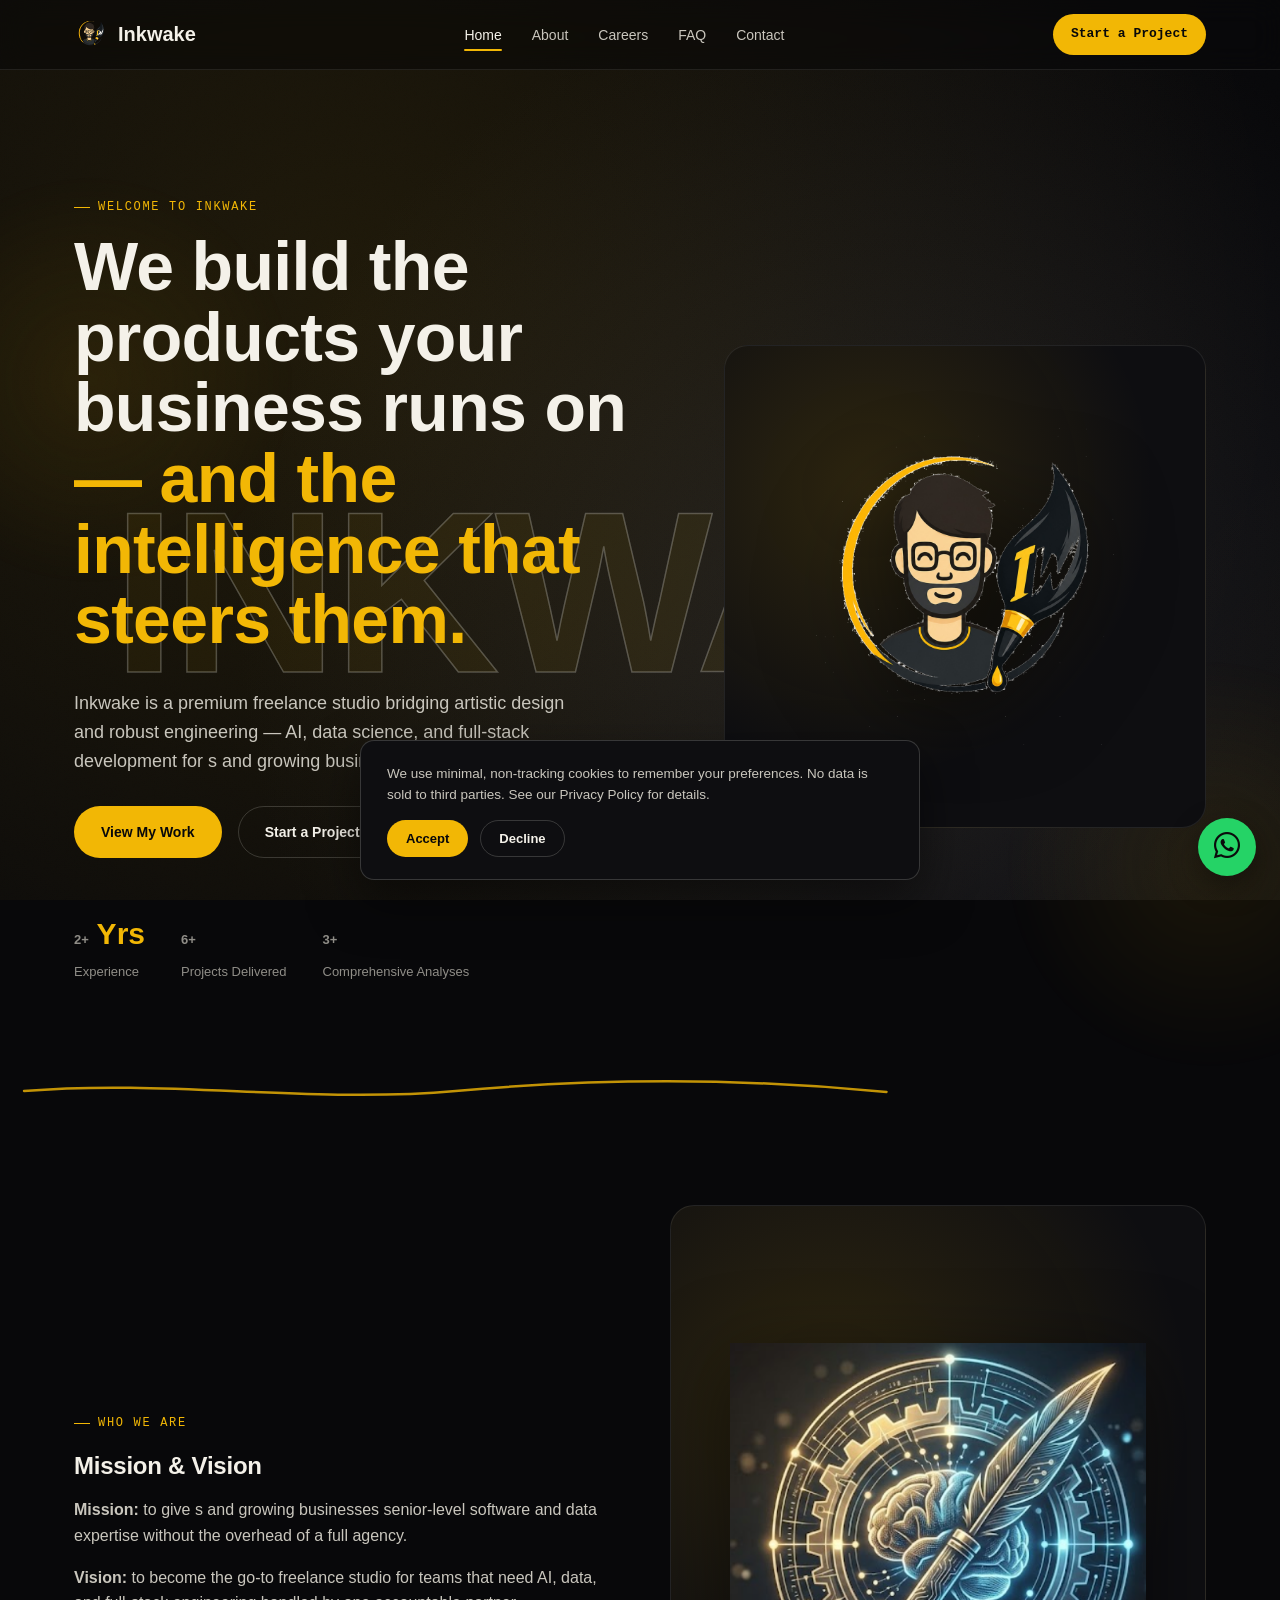
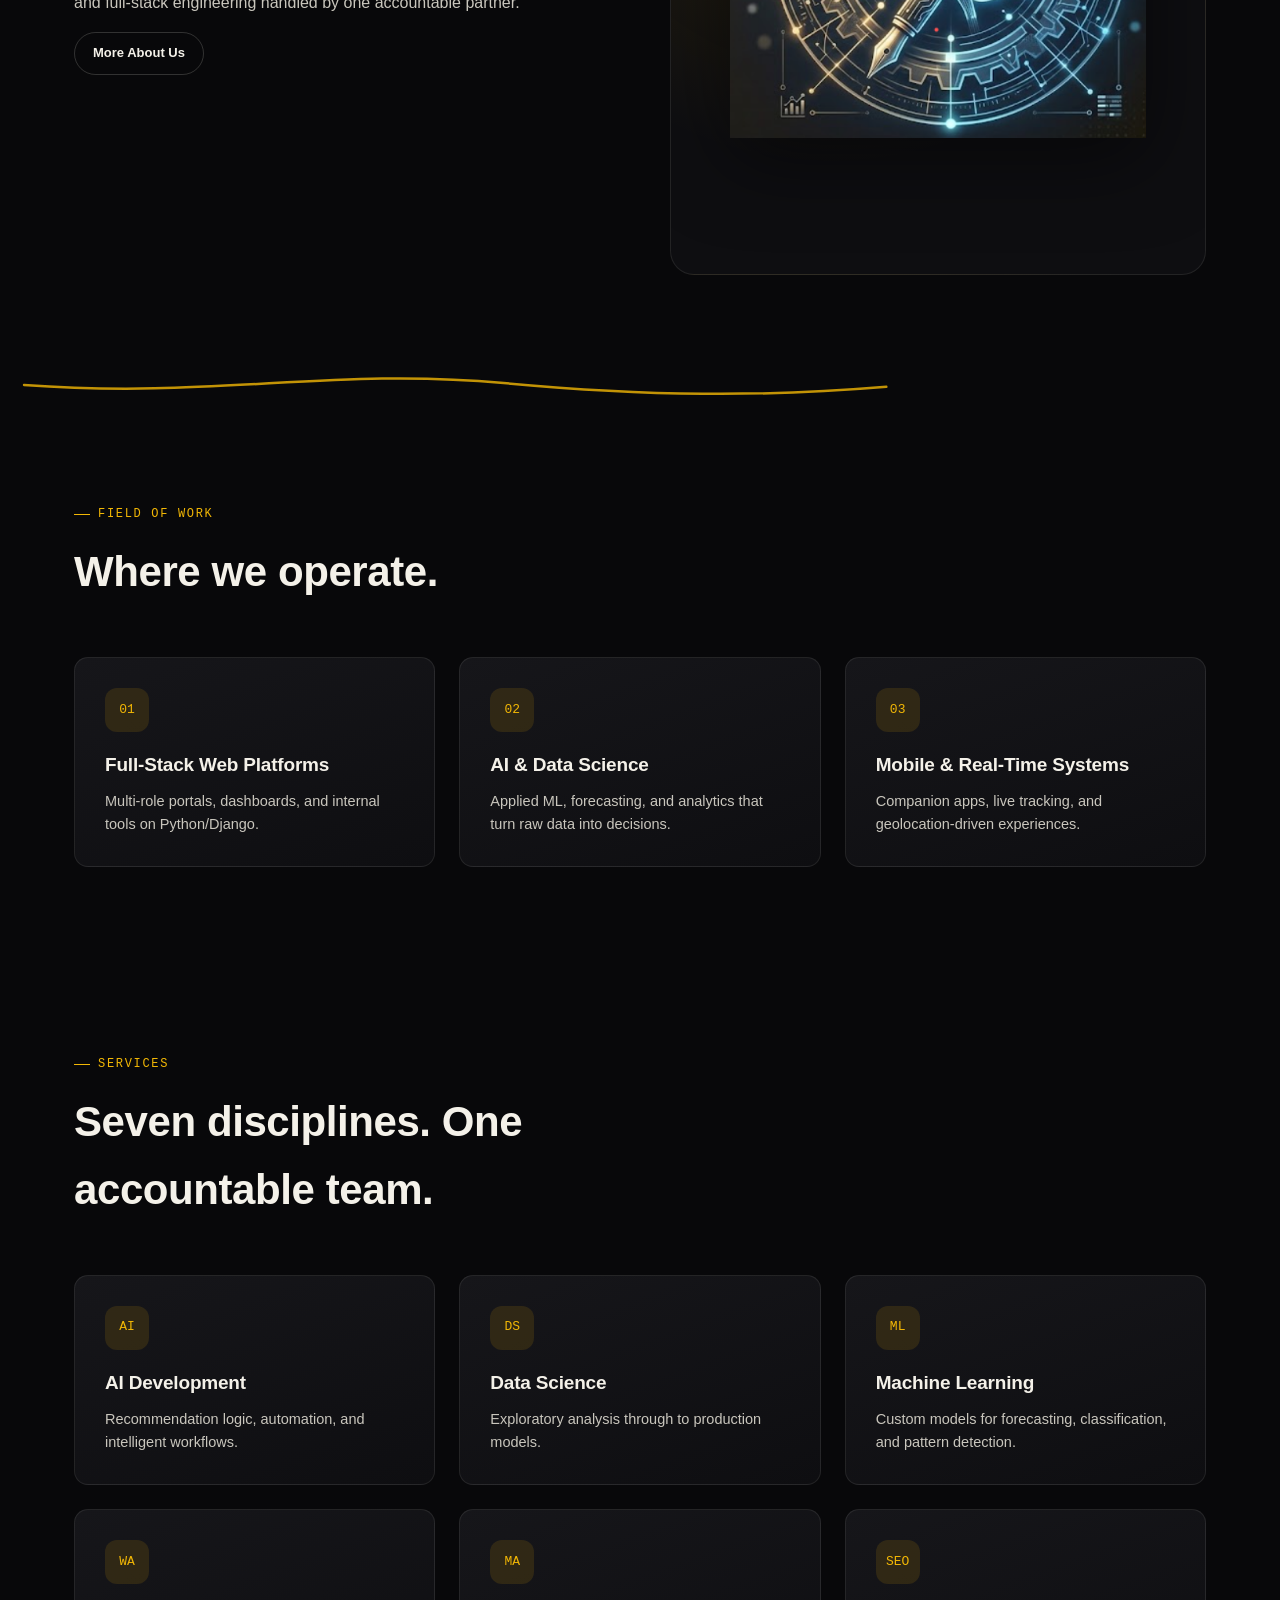
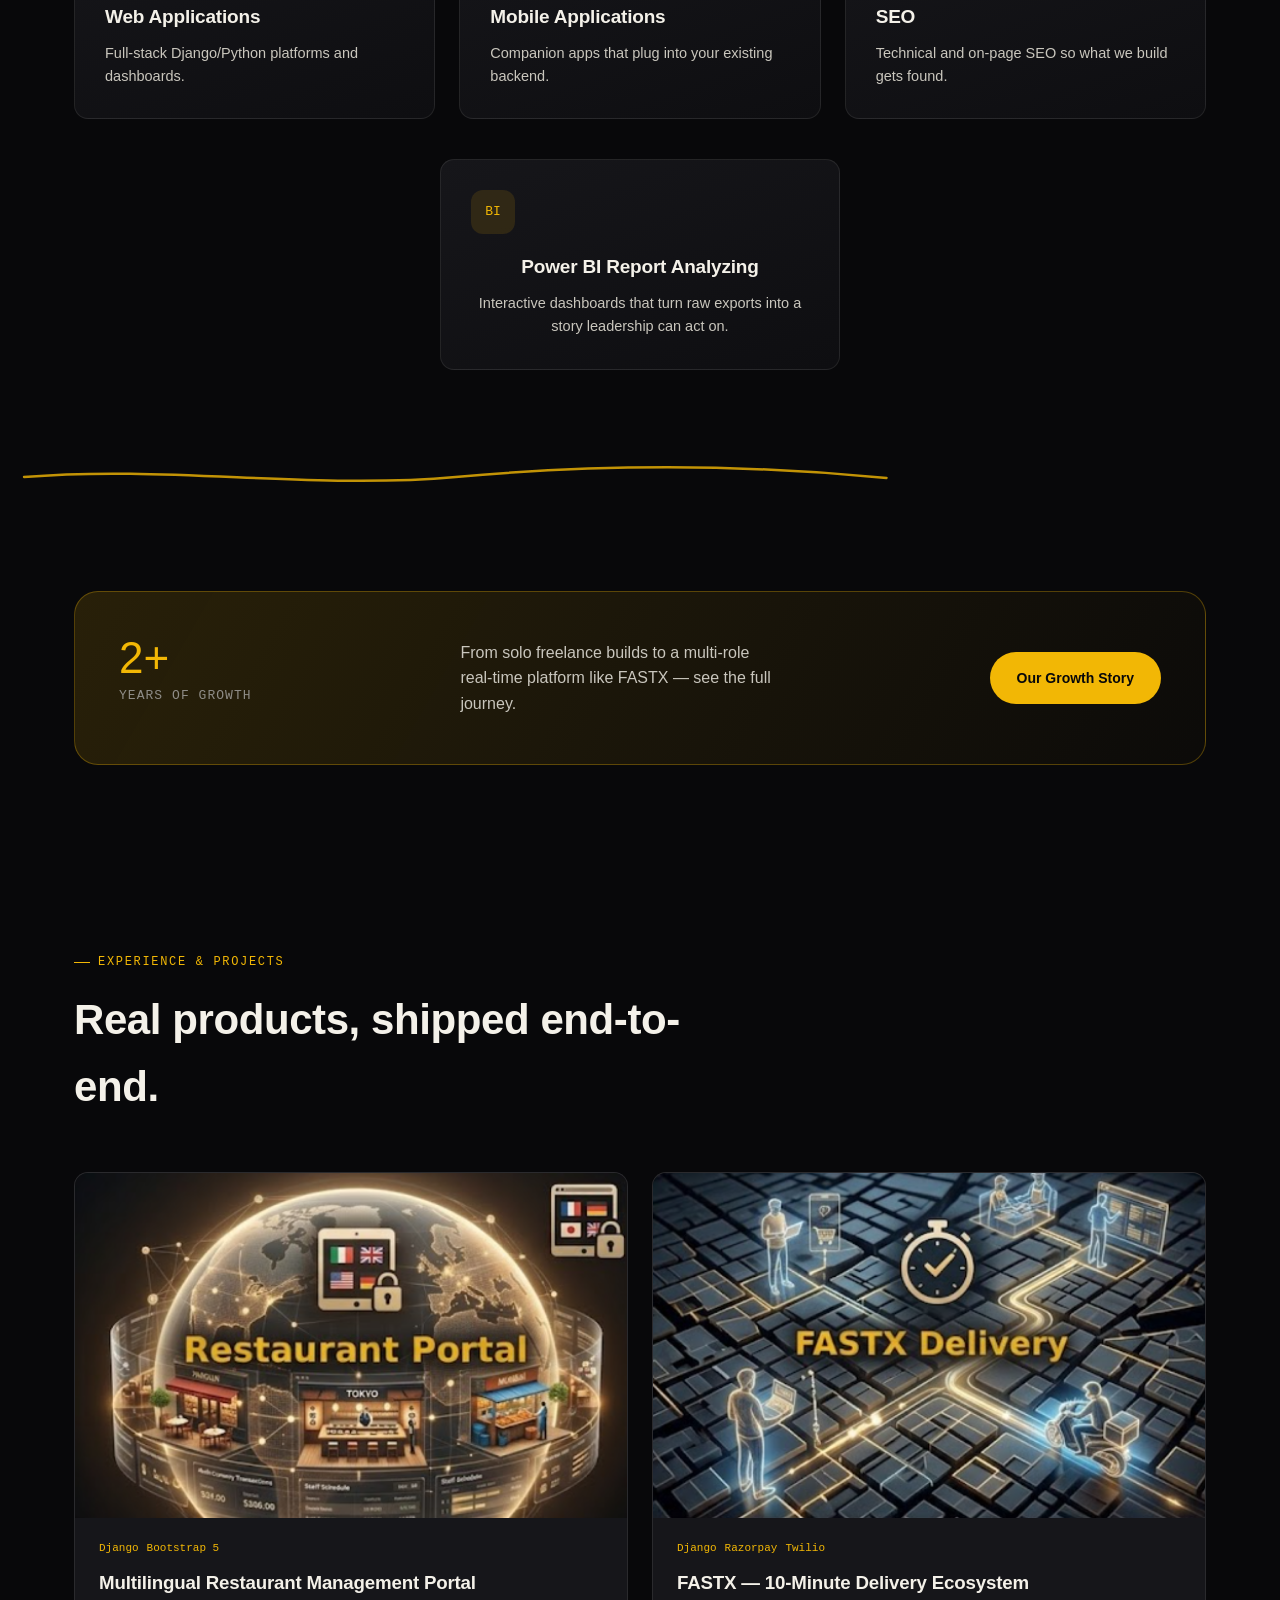
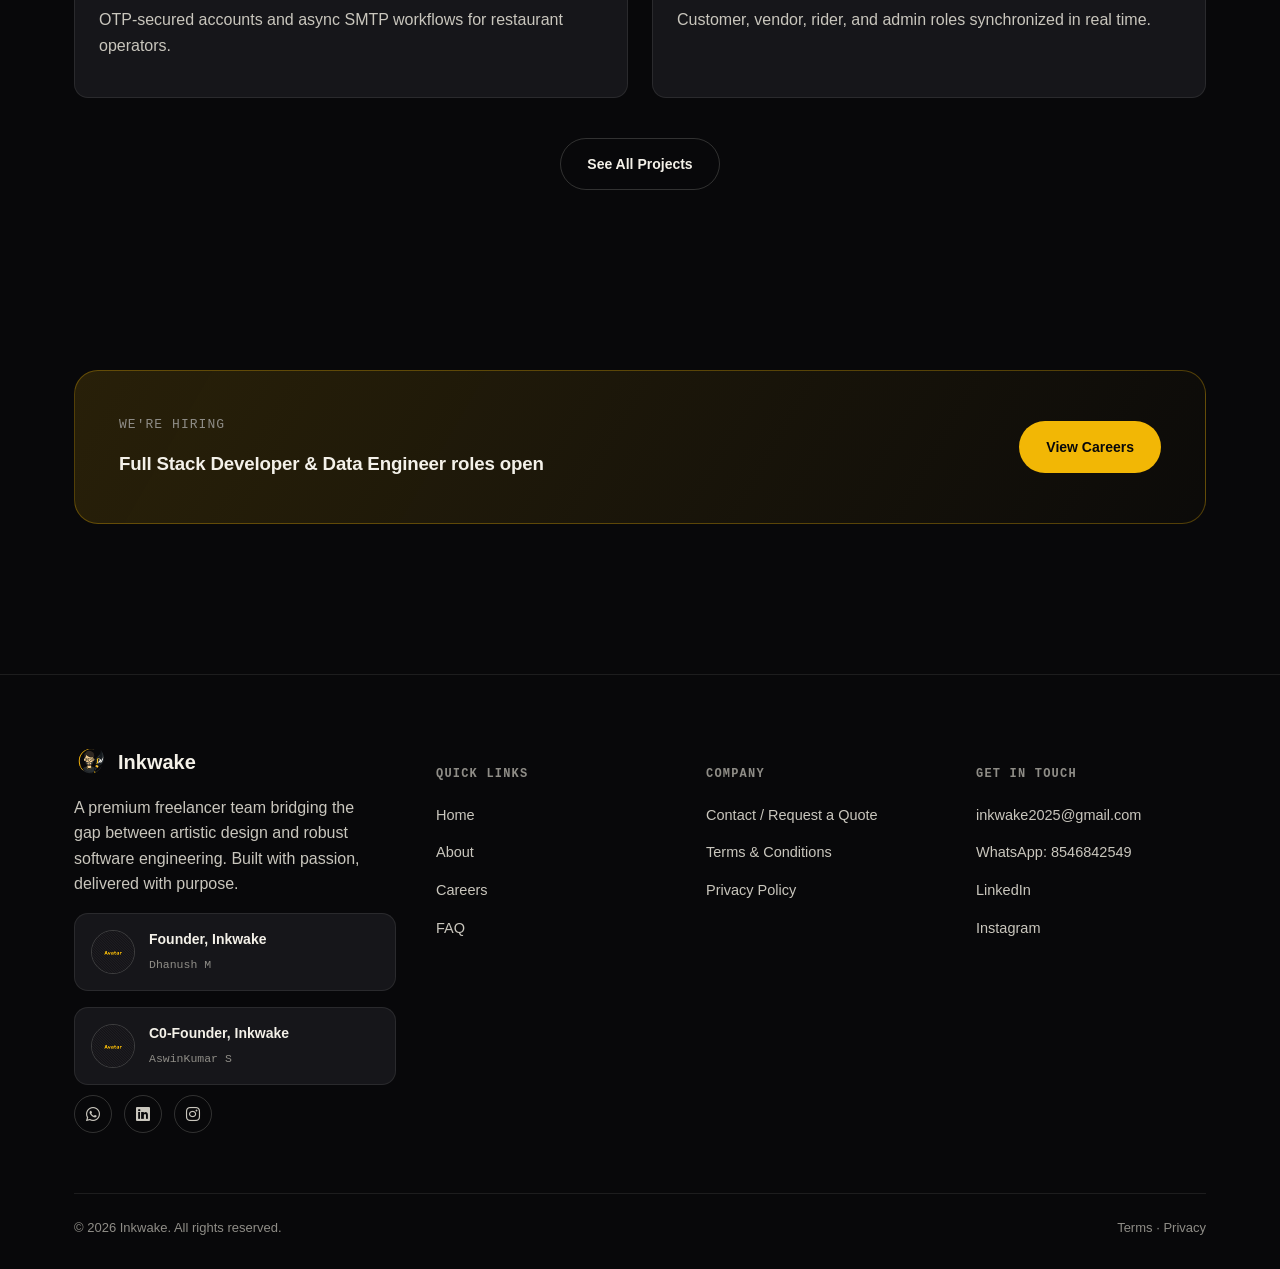
==== commit b2ac4943: "Update index.html" ====
--- a/index.html
+++ b/index.html
@@ -91,7 +91,7 @@
       <div>
         <p class="eyebrow">Welcome to Inkwake</p>
         <h1 class="reveal in-view">We build the products your business runs on <span class="accent">— and the intelligence that steers them.</span></h1>
-        <p class="hero-lede reveal in-view">Inkwake is a premium freelance studio bridging artistic design and robust engineering — AI, data science, and full-stack development for founders and growing businesses.</p>
+        <p class="hero-lede reveal in-view">Inkwake is a premium freelance studio bridging artistic design and robust engineering — AI, data science, and full-stack development for s and growing businesses.</p>
         <div class="hero-actions">
           <a href="about.html#projects" class="btn btn-primary">View My Work</a>
           <a href="contact.html" class="btn btn-ghost">Start a Project</a>
@@ -116,7 +116,7 @@
       <div class="reveal">
         <p class="eyebrow">Who We Are</p>
         <h2>Mission &amp; Vision</h2>
-        <p><strong>Mission:</strong> to give founders and growing businesses senior-level software and data expertise without the overhead of a full agency.</p>
+        <p><strong>Mission:</strong> to give s and growing businesses senior-level software and data expertise without the overhead of a full agency.</p>
         <p><strong>Vision:</strong> to become the go-to freelance studio for teams that need AI, data, and full-stack engineering handled by one accountable partner.</p>
         <a href="about.html" class="btn btn-ghost btn-sm">More About Us</a>
       </div>
@@ -246,7 +246,7 @@
           <div class="avatar-sm"><img src="assets/images/avatar.jpg" alt="Inkwake founder"></div>
           <div>
             <b>Founder, Inkwake</b>
-            <span><a href="https://dhanush-m.vercel.app/" data-link="email" style="color:inherit;">Dhanush M</a></span>
+            <span><a href="https://dhanush-m.vercel.app/" style="color:inherit;">Dhanush M</a></span>
           </div>
         </div>
         <div class="founder-card">
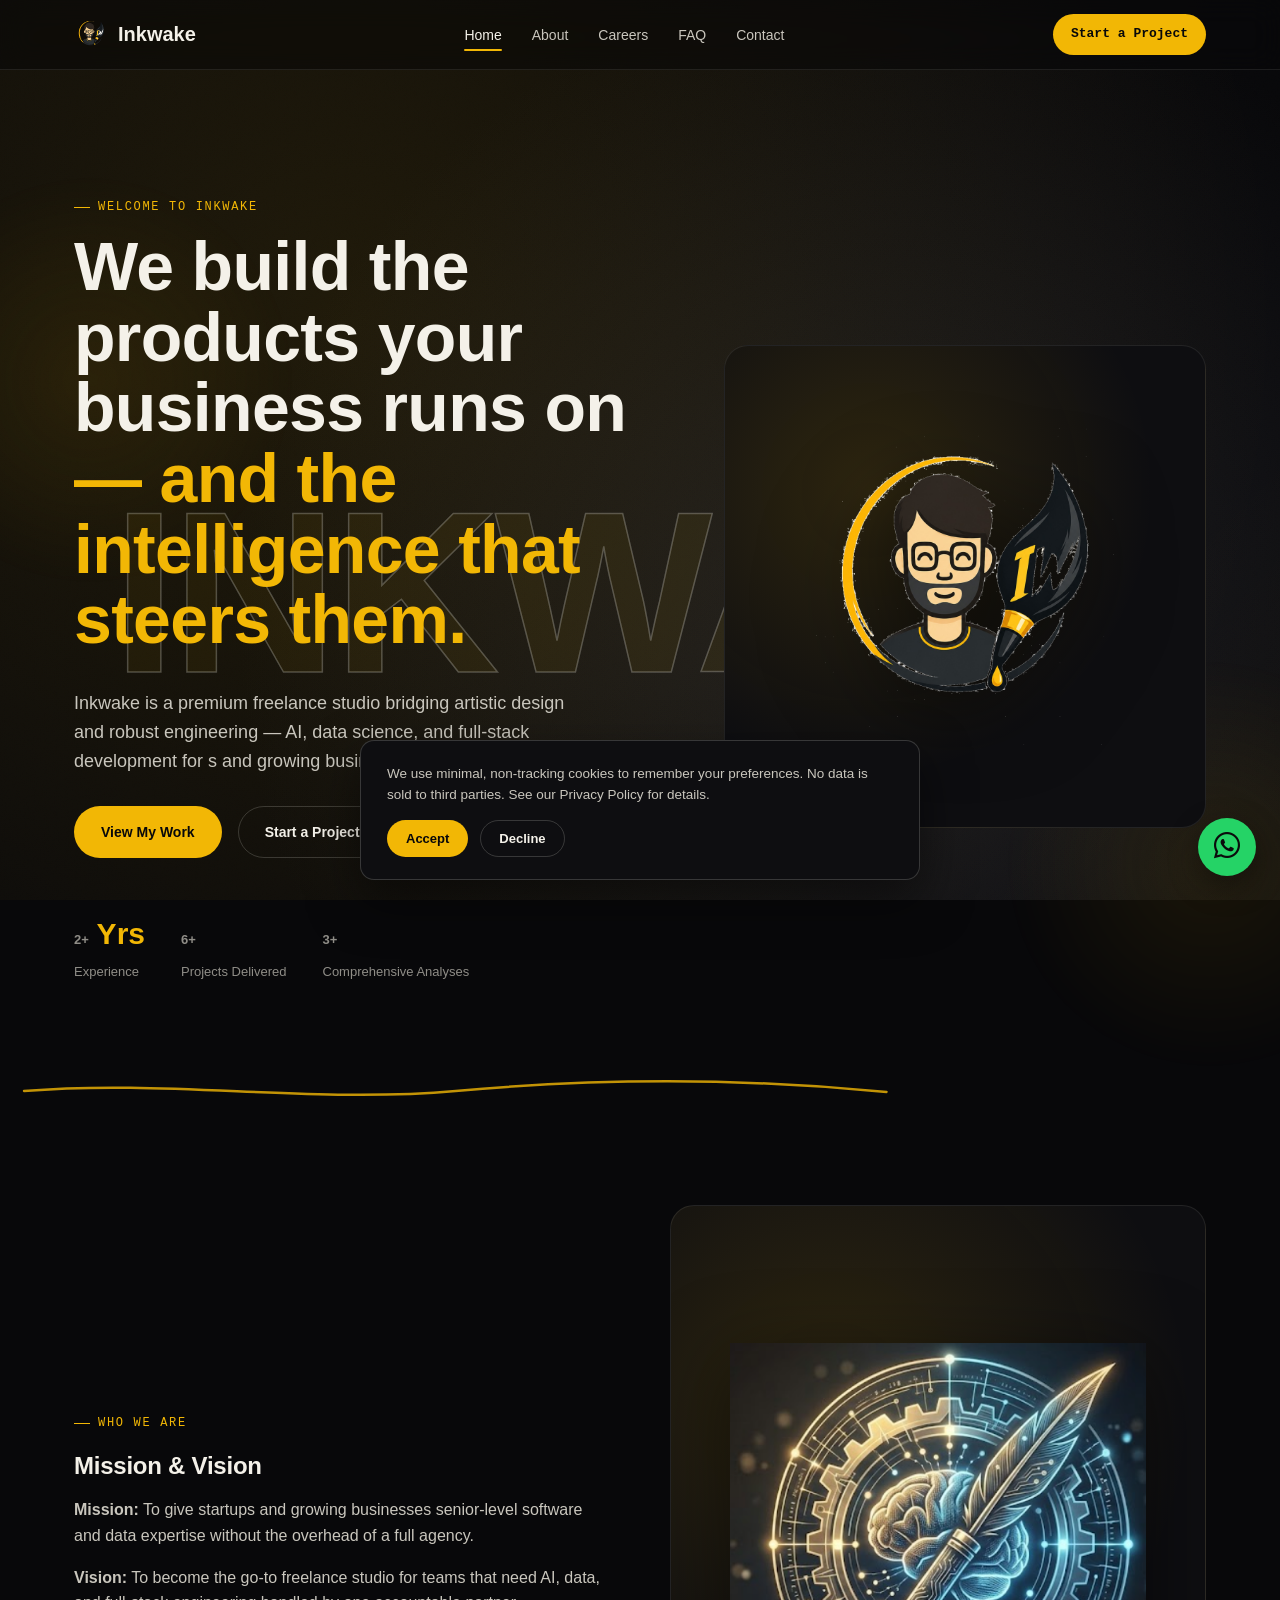
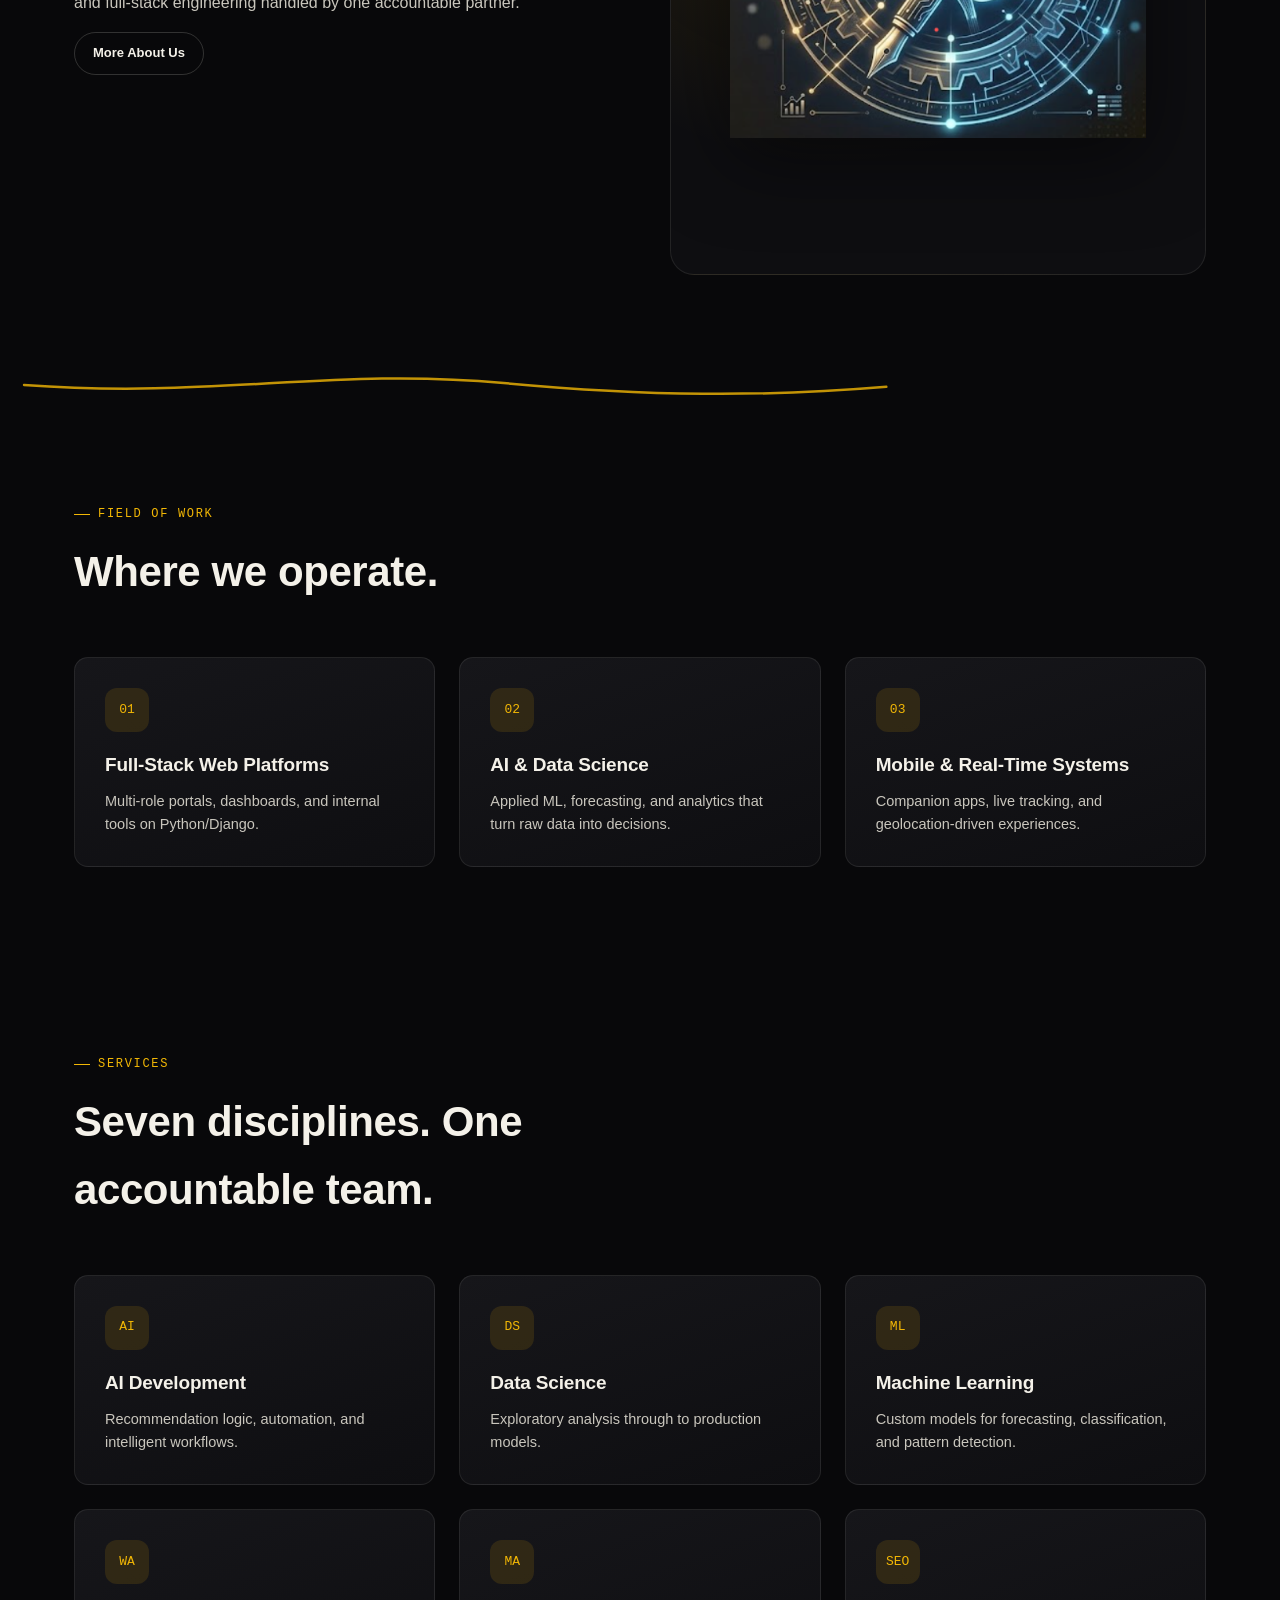
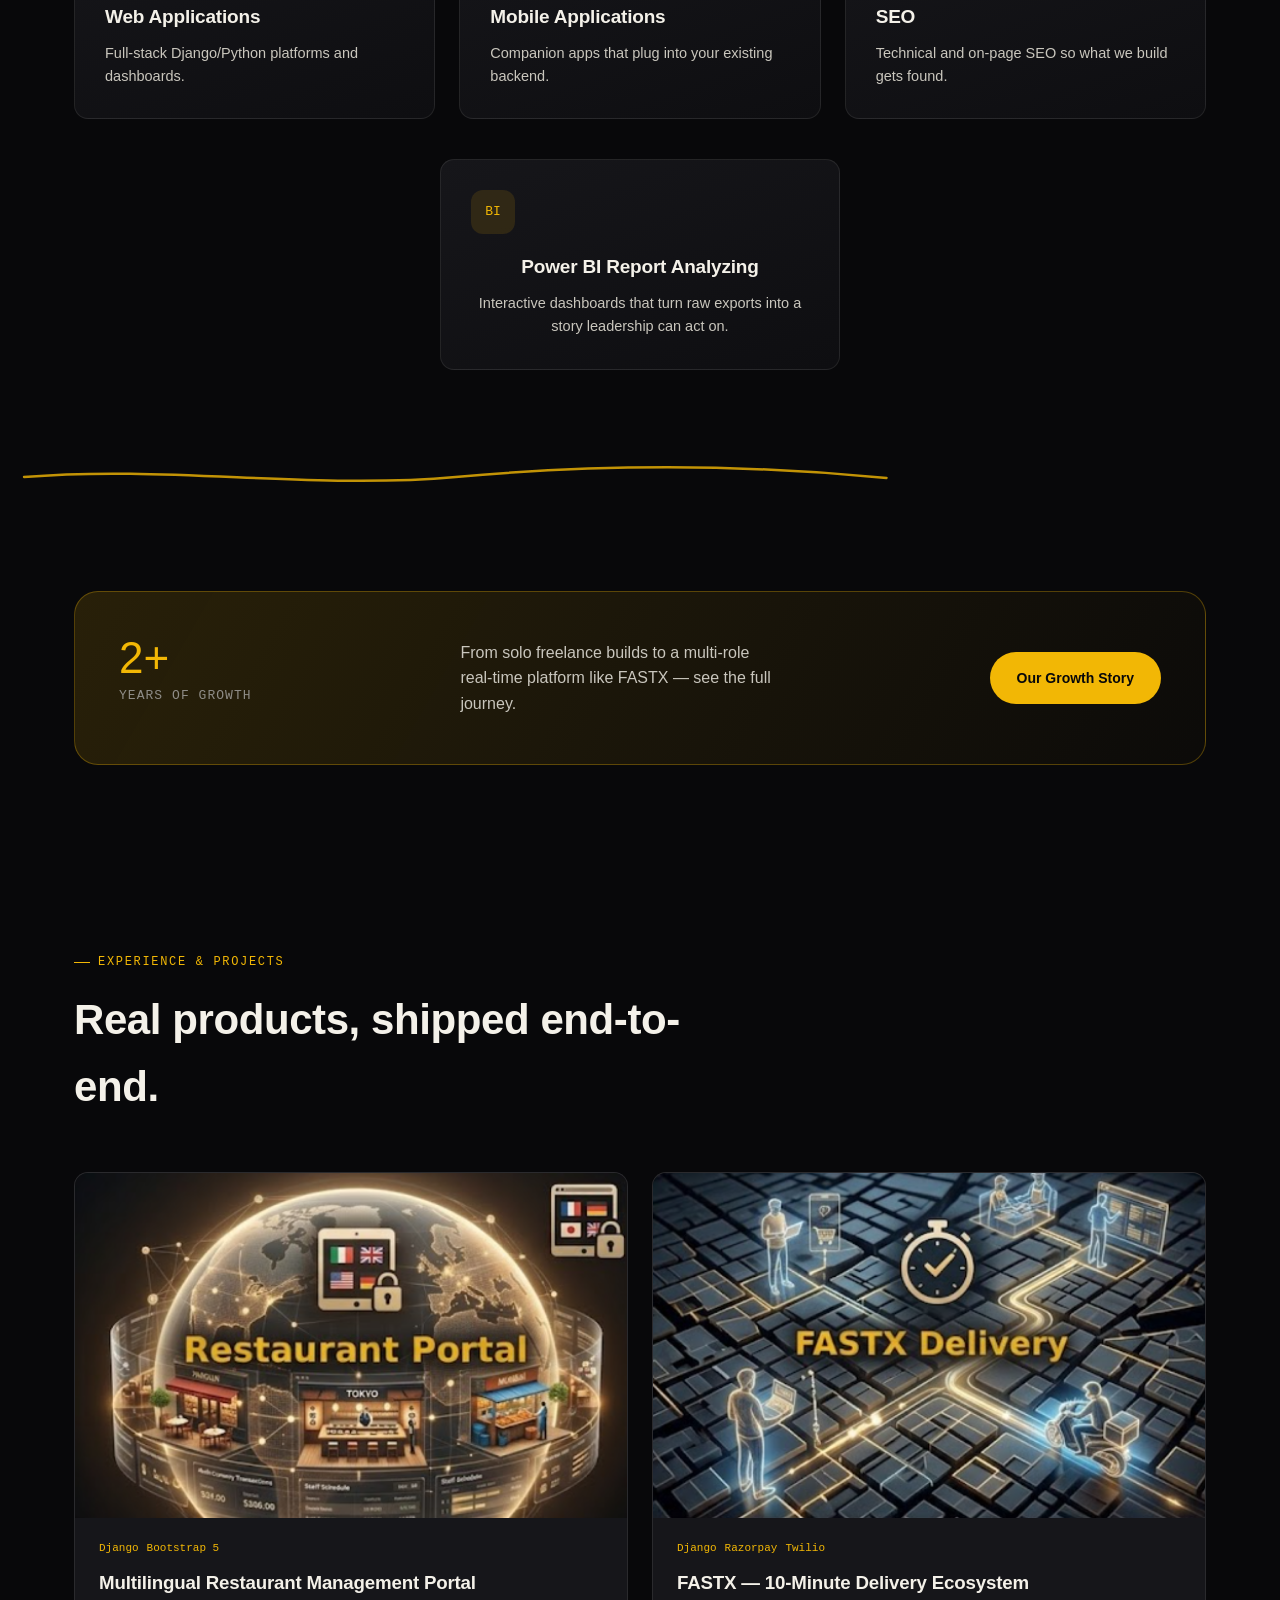
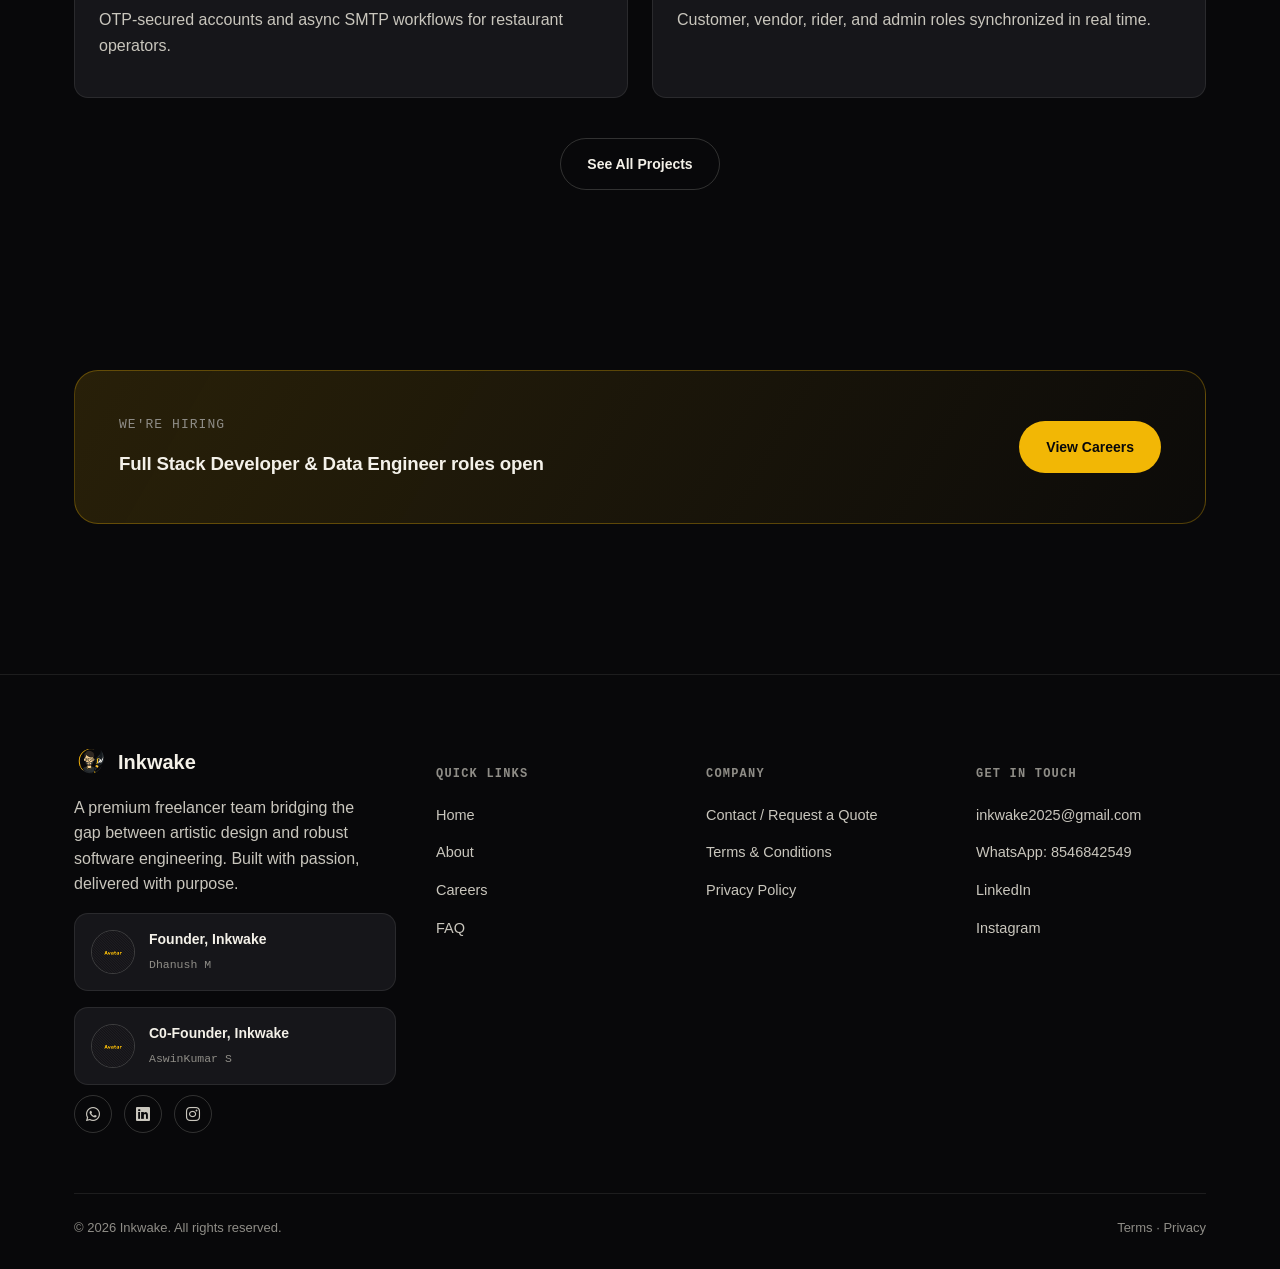
==== commit fa05e0a1: "Update index.html" ====
--- a/index.html
+++ b/index.html
@@ -116,8 +116,8 @@
       <div class="reveal">
         <p class="eyebrow">Who We Are</p>
         <h2>Mission &amp; Vision</h2>
-        <p><strong>Mission:</strong> to give s and growing businesses senior-level software and data expertise without the overhead of a full agency.</p>
-        <p><strong>Vision:</strong> to become the go-to freelance studio for teams that need AI, data, and full-stack engineering handled by one accountable partner.</p>
+        <p><strong>Mission:</strong> To give startups and growing businesses senior-level software and data expertise without the overhead of a full agency.</p>
+        <p><strong>Vision:</strong> To become the go-to freelance studio for teams that need AI, data, and full-stack engineering handled by one accountable partner.</p>
         <a href="about.html" class="btn btn-ghost btn-sm">More About Us</a>
       </div>
       <div class="reveal">
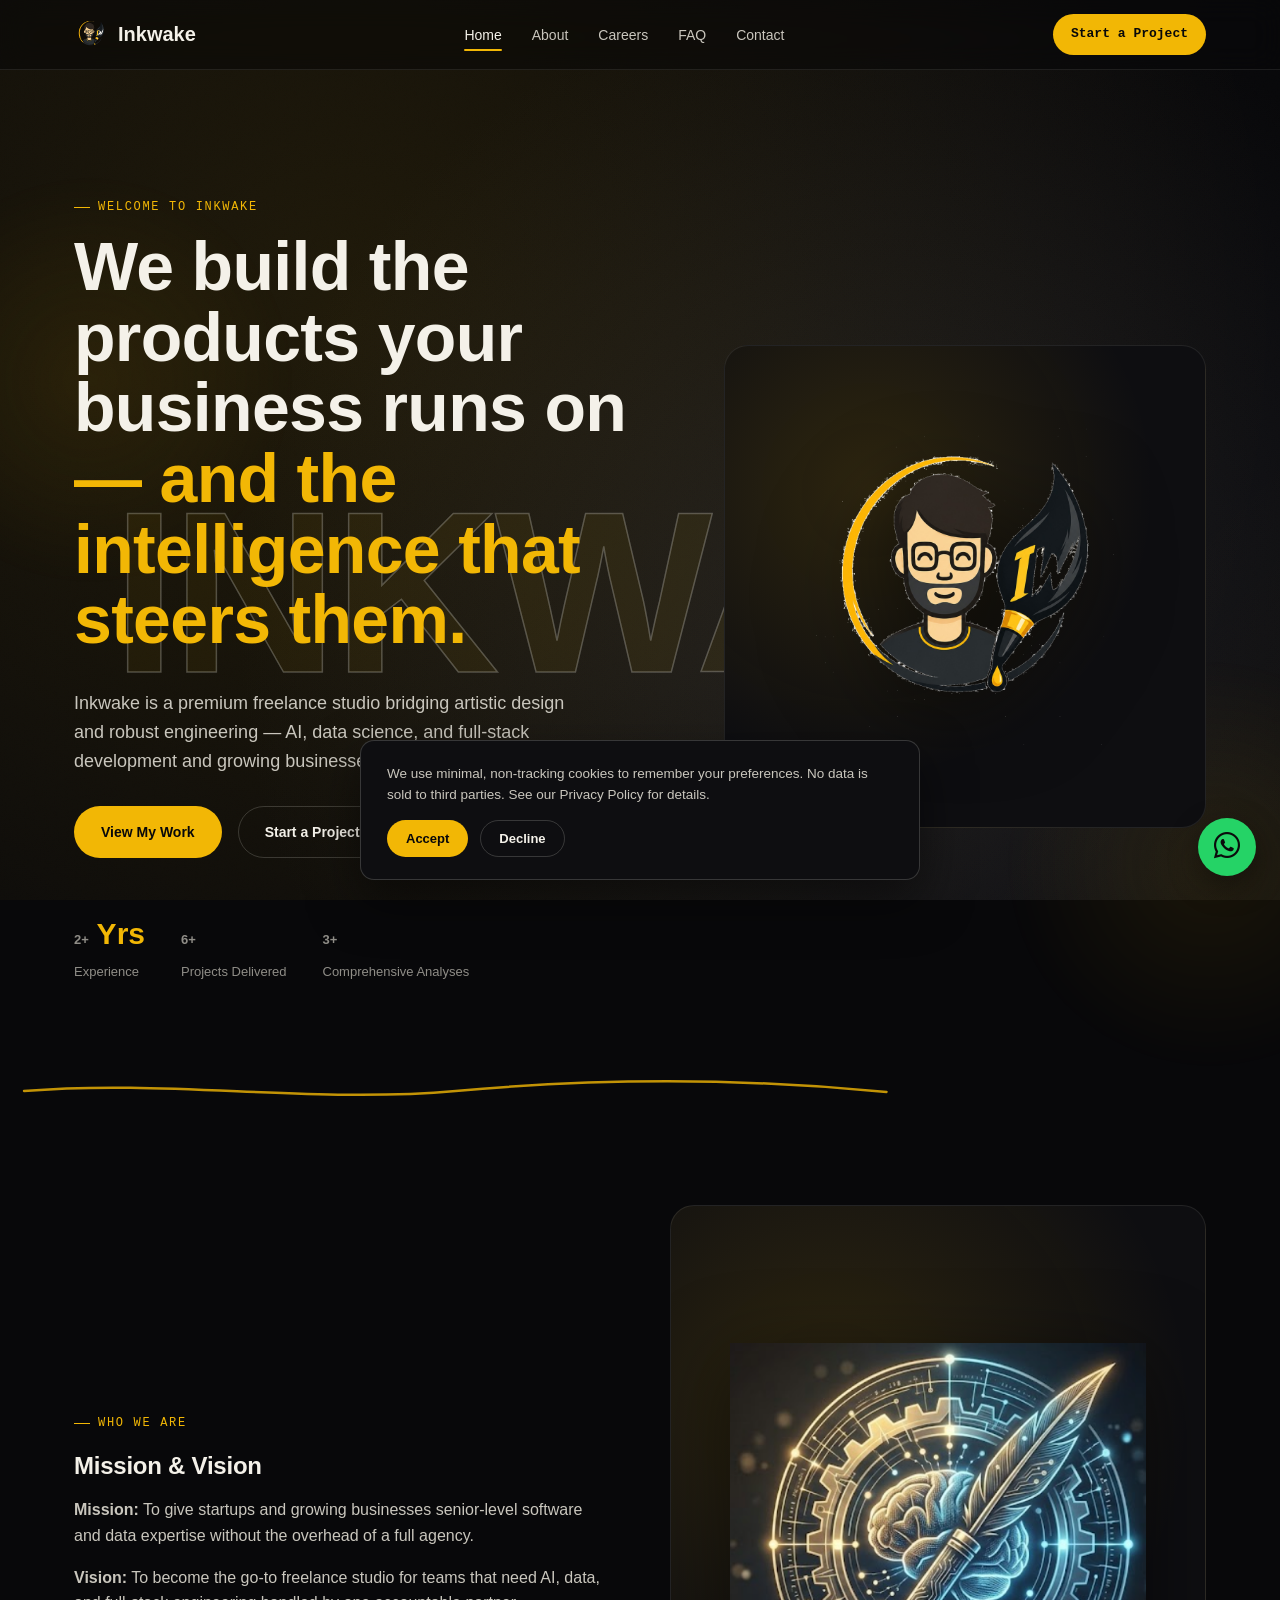
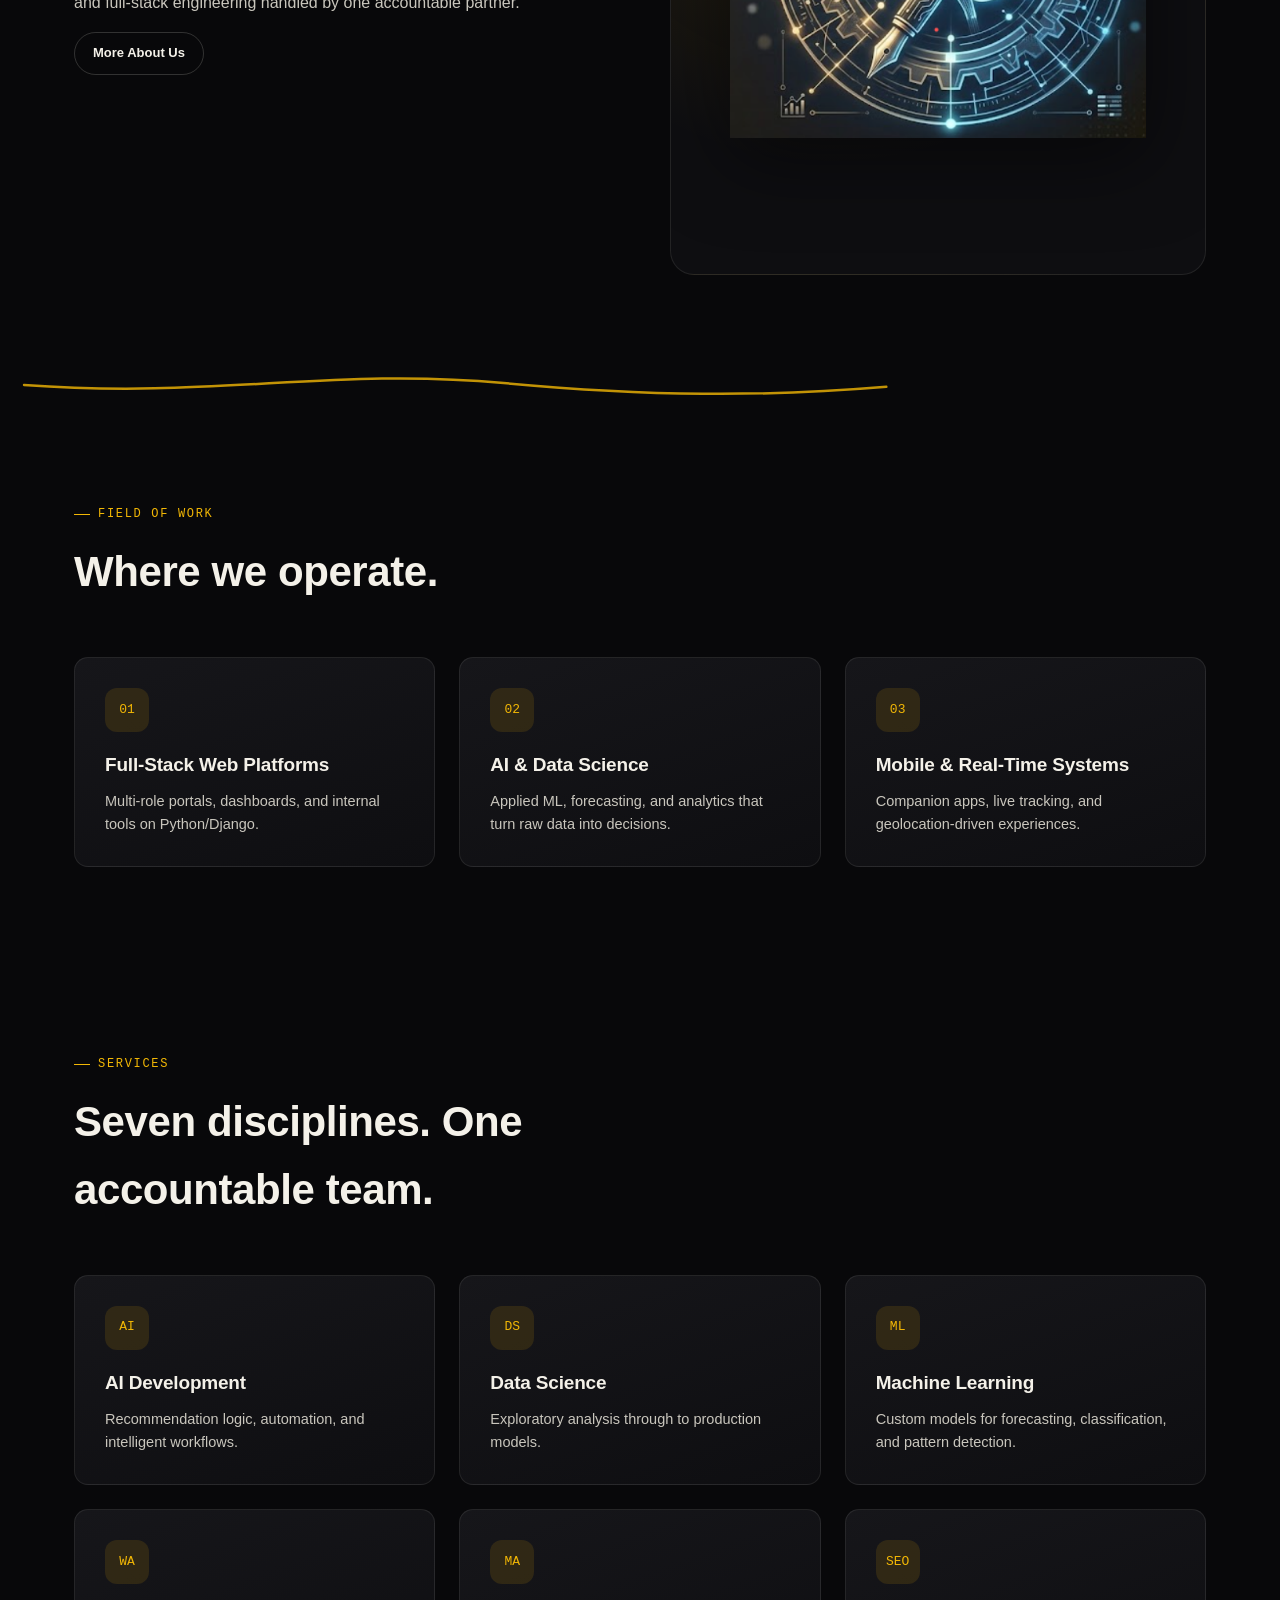
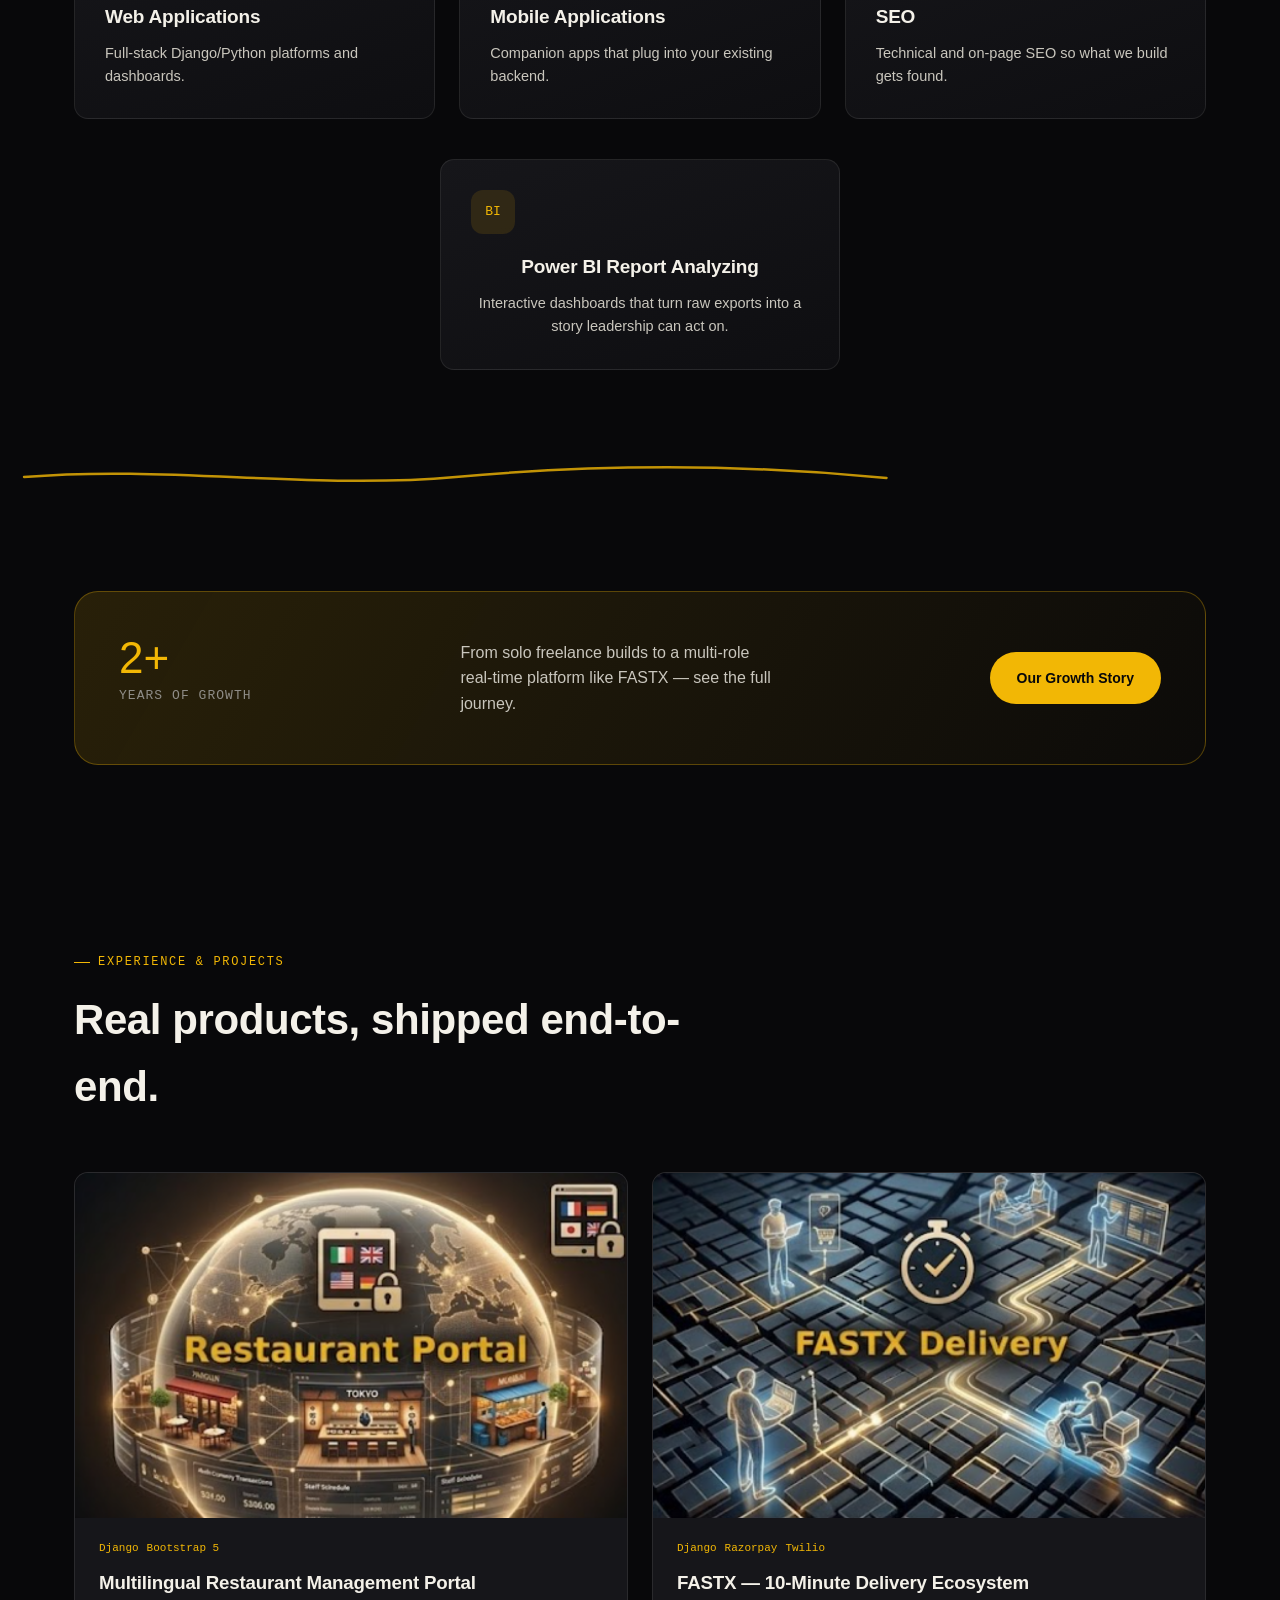
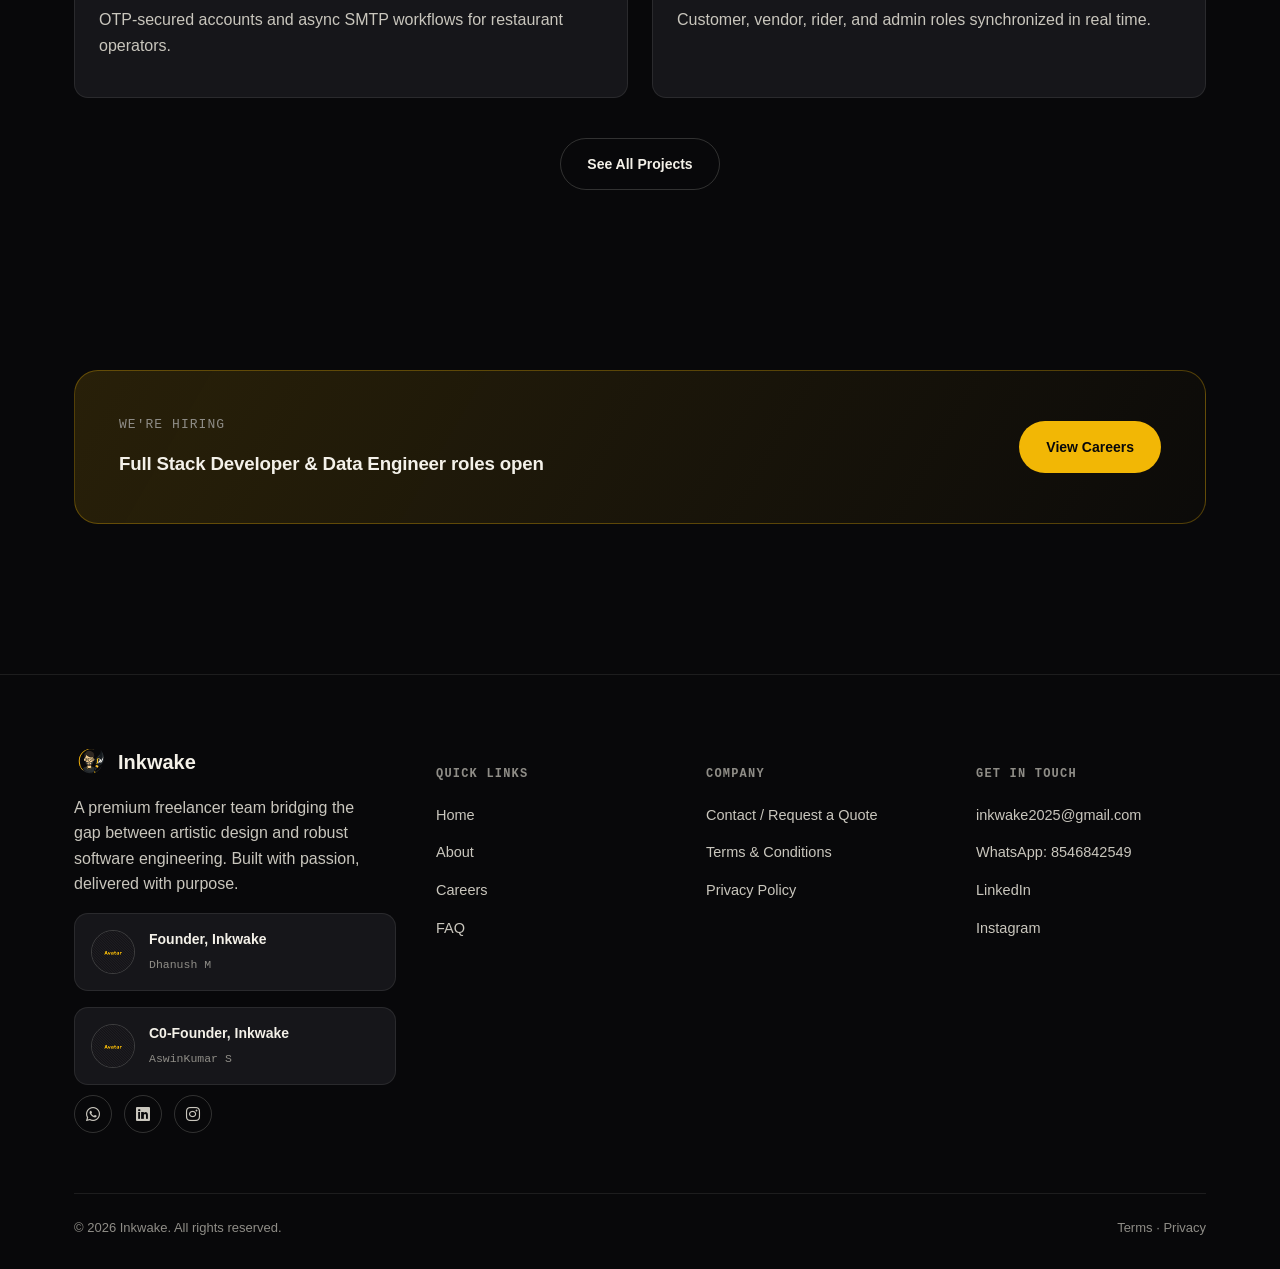
==== commit 3ea2620a: "Update index.html" ====
--- a/index.html
+++ b/index.html
@@ -91,7 +91,7 @@
       <div>
         <p class="eyebrow">Welcome to Inkwake</p>
         <h1 class="reveal in-view">We build the products your business runs on <span class="accent">— and the intelligence that steers them.</span></h1>
-        <p class="hero-lede reveal in-view">Inkwake is a premium freelance studio bridging artistic design and robust engineering — AI, data science, and full-stack development for s and growing businesses.</p>
+        <p class="hero-lede reveal in-view">Inkwake is a premium freelance studio bridging artistic design and robust engineering — AI, data science, and full-stack development and growing businesses.</p>
         <div class="hero-actions">
           <a href="about.html#projects" class="btn btn-primary">View My Work</a>
           <a href="contact.html" class="btn btn-ghost">Start a Project</a>
